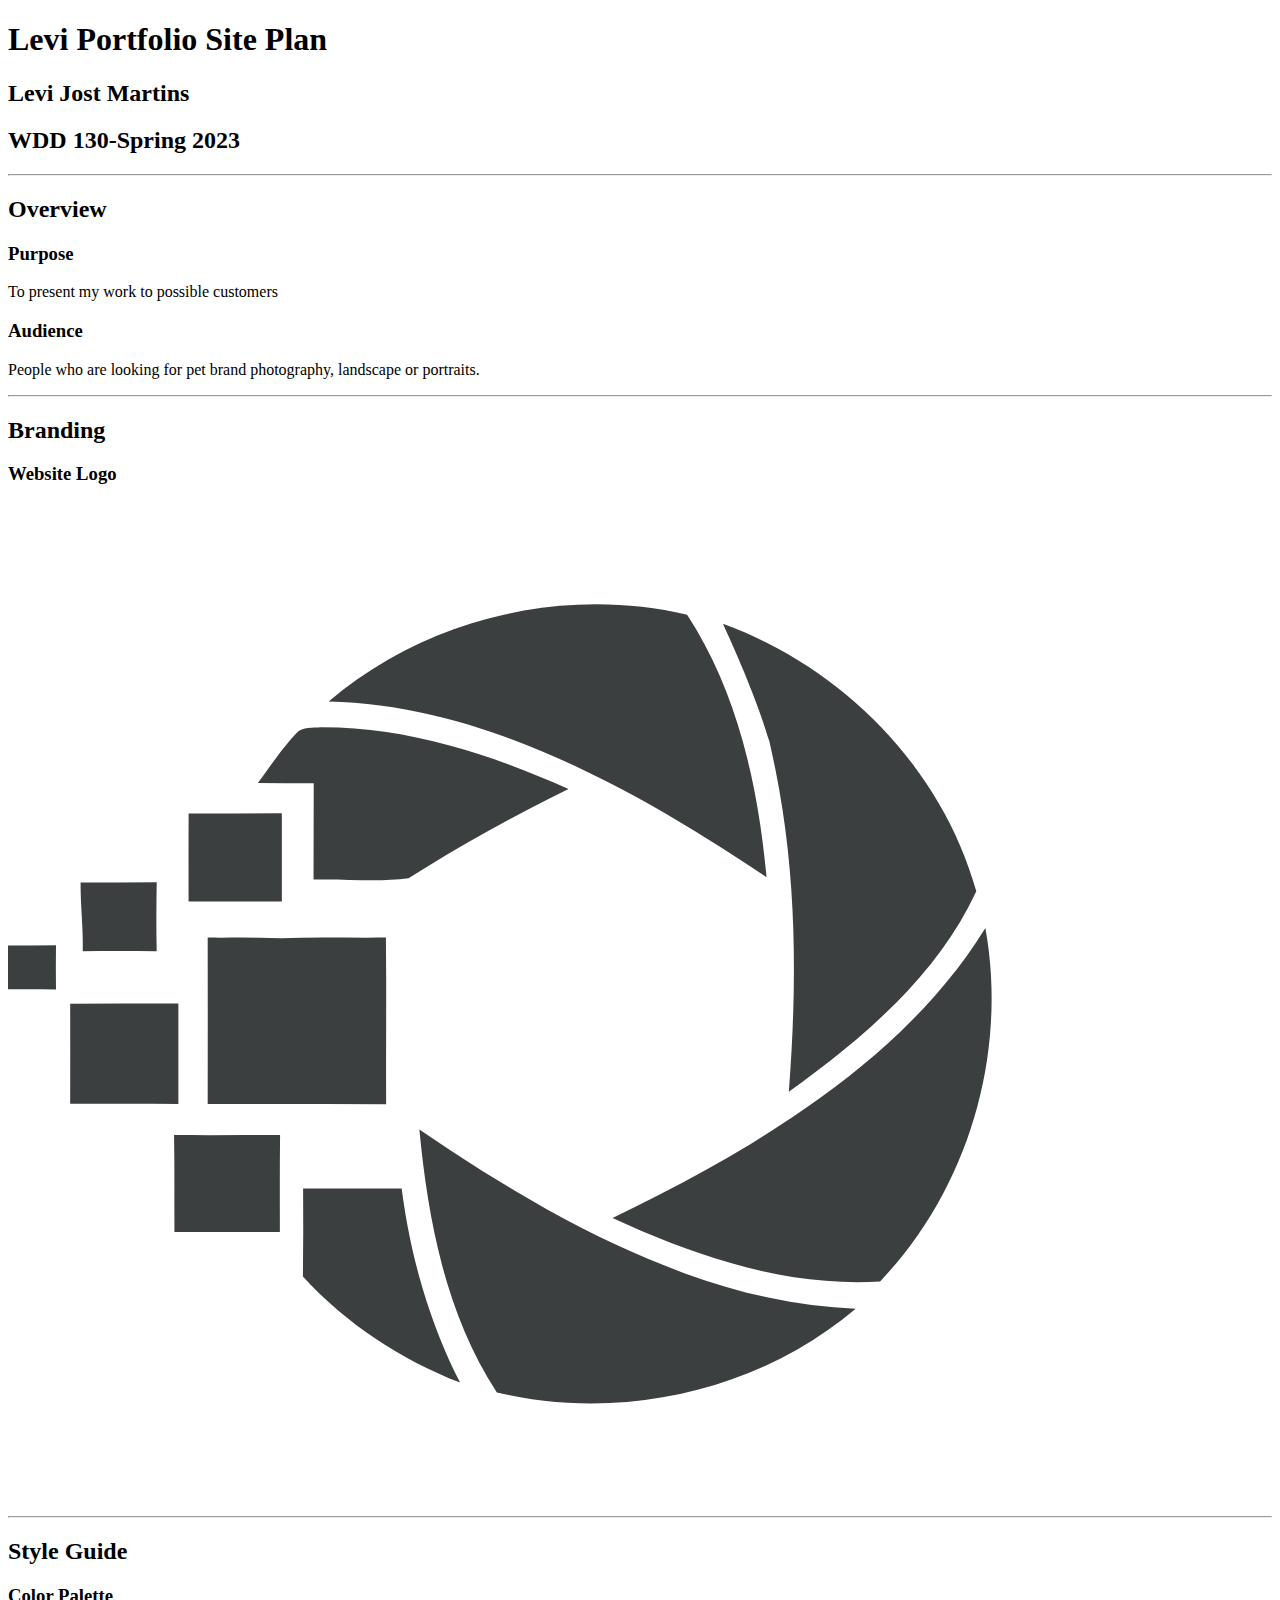
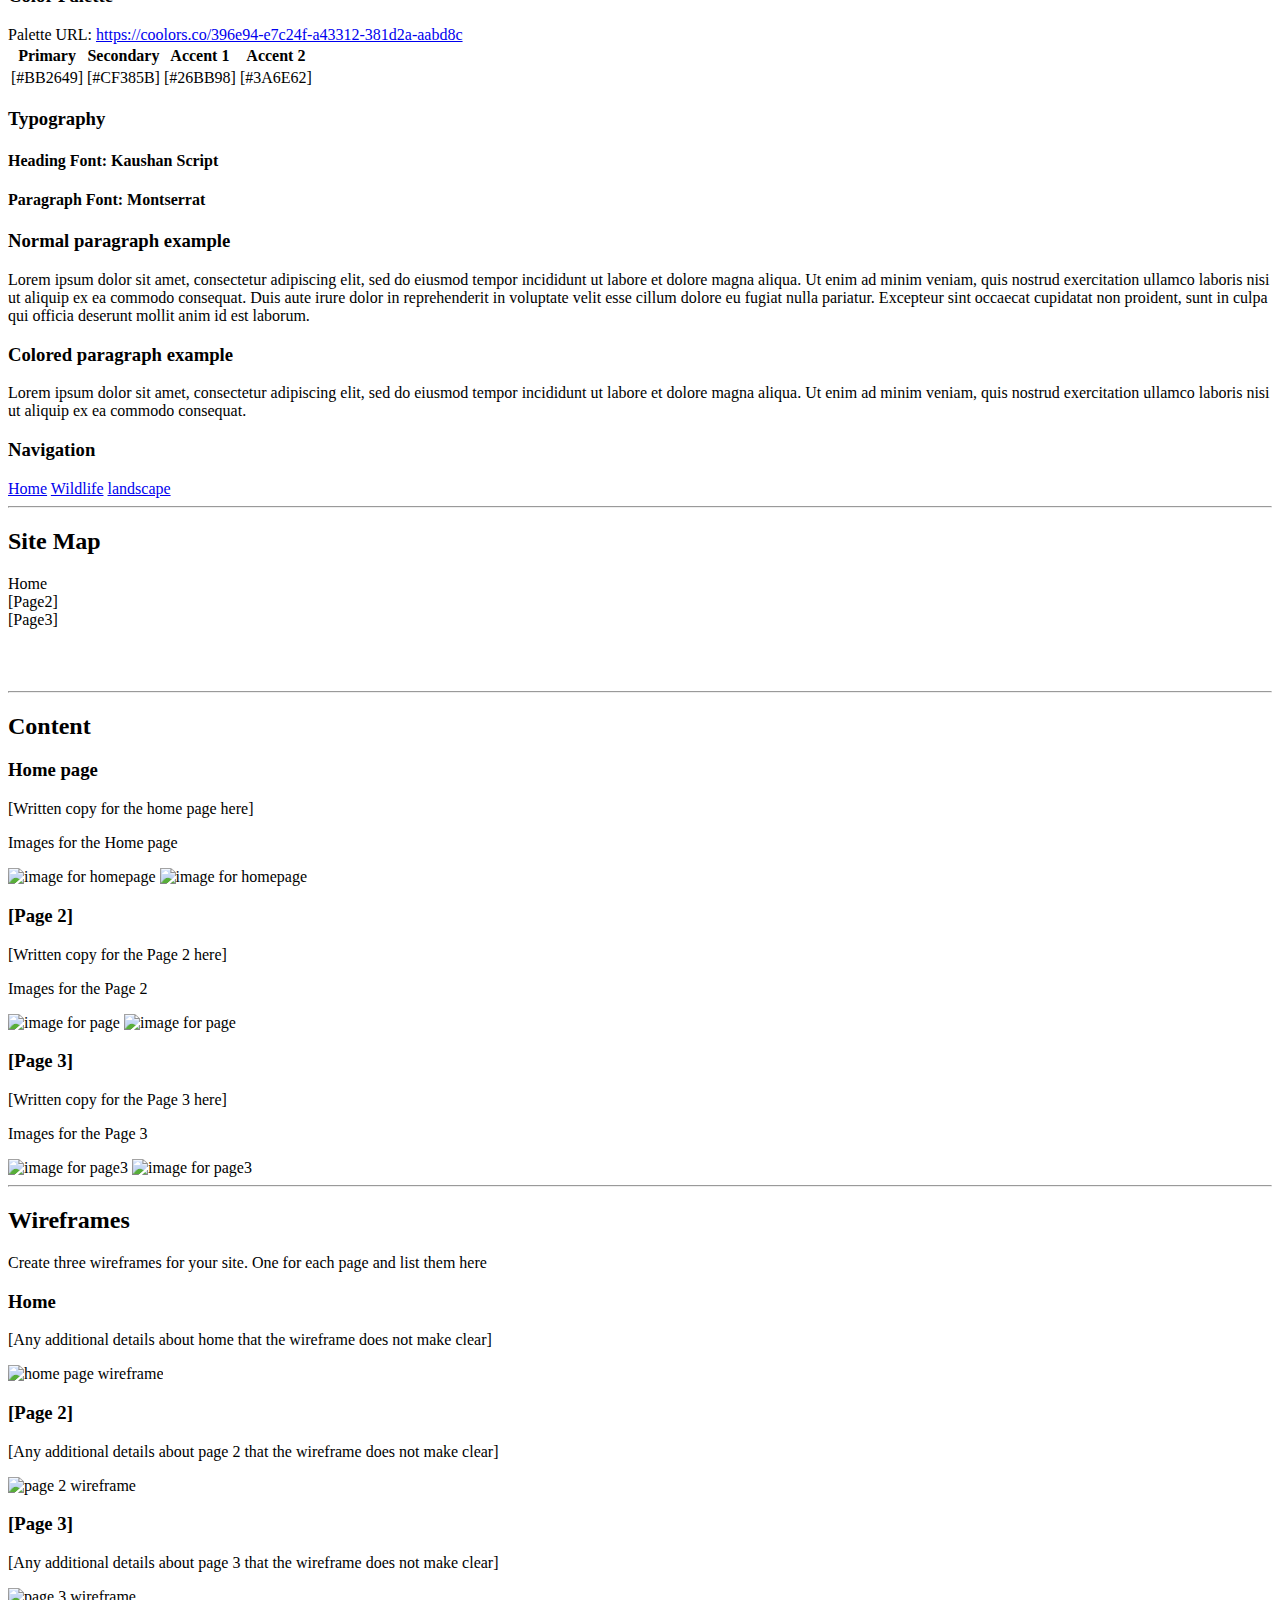
==== index.html @ c00ab8c4 "inbdex" ====
<!DOCTYPE html>
<html lang="en-us">
    
  <head>
    <meta charset="utf-8">
    <title>Site Plan</title>
    <link type="text/css" rel="stylesheet" href="styles/site-plan.css">
  </head>

  <body>
    <header>
      <h1>Levi Portfolio Site Plan</h1>
      <h2>Levi Jost Martins</h2>
      <h2>WDD 130-Spring 2023</h2>
      <!-- In the header above, add the name or your site, your name and class number. For example if you are in section 3 you would put WDD 130.03 -->
    </header>
    <main>

      <!-- ------------------------Steps 2-3------------------------------ -->
      <hr>
      <h2>Overview</h2>
      <h3>Purpose</h3>
      <p>To present my work to possible customers</p>  <!-- change this -->


      <h3>Audience</h3>
      <p>People who are looking for pet brand photography, landscape or portraits.</p>  <!-- change this -->

      <hr>
      <h2>Branding</h2>
      <h3>Website Logo</h3>
      <!-- Replace this with some sort of logo for your site.  A logo can be as simple as the name of your site in a nice font :) -->
      <img src="logo/logo.png" alt="Logo image">
      <hr>
      <h2>
        Style Guide
      </h2>

      <!-- ------------------------Steps 4-8------------------------------ -->

      <h3>
        Color Palette
      </h3>
      <!--  The colors you choose for a website are one of the most important decisions you will make. Follow the instructions on the activity in iLearn then return and replace the color codes below with the hex color codes (the 6 digit numbers that show at the bottom of each color) for the colors you have chosen below.  You should have at least 2 colors but do not have to fill in all 4 if you do not need them.  -->

      <!-- Copy and paste the URL to your finished palette below Make sure to paste it into both spots -->
      Palette URL: <a href="https://coolors.co/396e94-e7c24f-a43312-381d2a-aabd8c" target="_blank">https://coolors.co/396e94-e7c24f-a43312-381d2a-aabd8c</a>


      <table class="colors">
        <tr><th>Primary</th><th>Secondary</th><th>Accent 1</th><th>Accent 2</th></tr>
        <!-- Replace the numbers in the boxes below with your hex color codes. Then switch to the site-plan.css file and change your colors there as well. -->
        <tr><td class="primary">[#BB2649]</td><td class="secondary">[#CF385B]</td><td class="accent1">[#26BB98]</td><td class="accent2">[#3A6E62]</td></tr>
      </table>

      <!-- ------------------------Step 9------------------------------ -->

      <h3>
        Typography
      </h3>
      <!-- Choose a font for your paragraphs (body copy) and headlines. What font(s) have you chosen? Why did you choose what you did?  Make sure to review the list of web safe fonts at W3Schools.org as a starting point.  Think also about which of your colors above you might use for background and font colors. -->

      <h4>
        Heading Font: Kaushan Script  <!-- change this -->
      </h4>
      <h4>
        Paragraph Font: Montserrat  <!-- change this -->
      </h4>
      <h3>
        Normal paragraph example
      </h3>
      <p>
        Lorem ipsum dolor sit amet, consectetur adipiscing elit, sed do eiusmod tempor incididunt ut labore et dolore magna aliqua. Ut enim ad minim veniam, quis nostrud exercitation ullamco laboris nisi ut aliquip ex ea commodo consequat. Duis aute irure dolor in reprehenderit in voluptate velit esse cillum dolore eu fugiat nulla pariatur. Excepteur sint occaecat cupidatat non proident, sunt in culpa qui officia deserunt mollit anim id est laborum.
      </p>
      <h3>
        Colored paragraph example
      </h3>
      <p class="colored">
        Lorem ipsum dolor sit amet, consectetur adipiscing elit, sed do eiusmod tempor incididunt ut labore et dolore magna aliqua. Ut enim ad minim veniam, quis nostrud exercitation ullamco laboris nisi ut aliquip ex ea commodo consequat. 
      </p>

      <!-- ------------------------Step 10------------------------------ -->

      <h3>
        Navigation
      </h3>
      <!-- Think about how you want your navigation bar to look. In the site-plan.css file change the colors to your colors to get the look you desire. --> 
      <nav>
        <a href="#">Home</a>
        <a href="#">Wildlife</a>
        <a href="#">landscape</a>
      </nav>
      <hr>
      <h2>
        Site Map
      </h2>
      <div class="sitemap">
        <div class="sm-home">
          Home
        </div>
        <div class="sm-page2">
          [Page2] <!-- change this -->
        </div>
        <div class="sm-page3">
          [Page3]  <!-- change this -->
        </div>

        <div class="top">
          &nbsp;
        </div>
        <div class="left">
          &nbsp;
        </div>
        <div class="right">
          &nbsp;
        </div>

      </div>

      <!-- --------Content Section -------------- -->
      <hr>
      <h2>
        Content
      </h2>
      <h3>Home page</h3>
      <p>
        [Written copy for the home page here]
      </p>
      <p>Images for the Home page</p>
        <img src="#" alt="image for homepage">
        <img src="#" alt="image for homepage">

      </ul>
      <h3>[Page 2]</h3>
      <p>
        [Written copy for the Page 2 here]
      </p>
      <p>Images for the Page 2</p>
        <img src="#" alt="image for page">
        <img src="#" alt="image for page">

      </ul>
      <h3>[Page 3]</h3>
      <p>
        [Written copy for the Page 3 here]
      </p>
      <p>Images for the Page 3</p>
        <img src="#" alt="image for page3">
        <img src="#" alt="image for page3">

      </ul>
      <hr>
      <h2>
        Wireframes
      </h2>
      <p>
        Create three wireframes for your site. One for each page and list them here</p>

      <h3>Home</h3>
      <p>         
        [Any additional details about home that the wireframe does not make clear]
      </p>
      <img src="#" alt="home page wireframe">

      <h3>[Page 2]</h3>
      <p>         
        [Any additional details about page 2 that the wireframe does not make clear]
      </p>
      <img src="#" alt="page 2 wireframe">

      <h3>[Page 3]</h3>
      <p>         
        [Any additional details about page 3 that the wireframe does not make clear]
      </p>
      <img src="#" alt="page 3 wireframe">
    </main>
  </body>

</html>
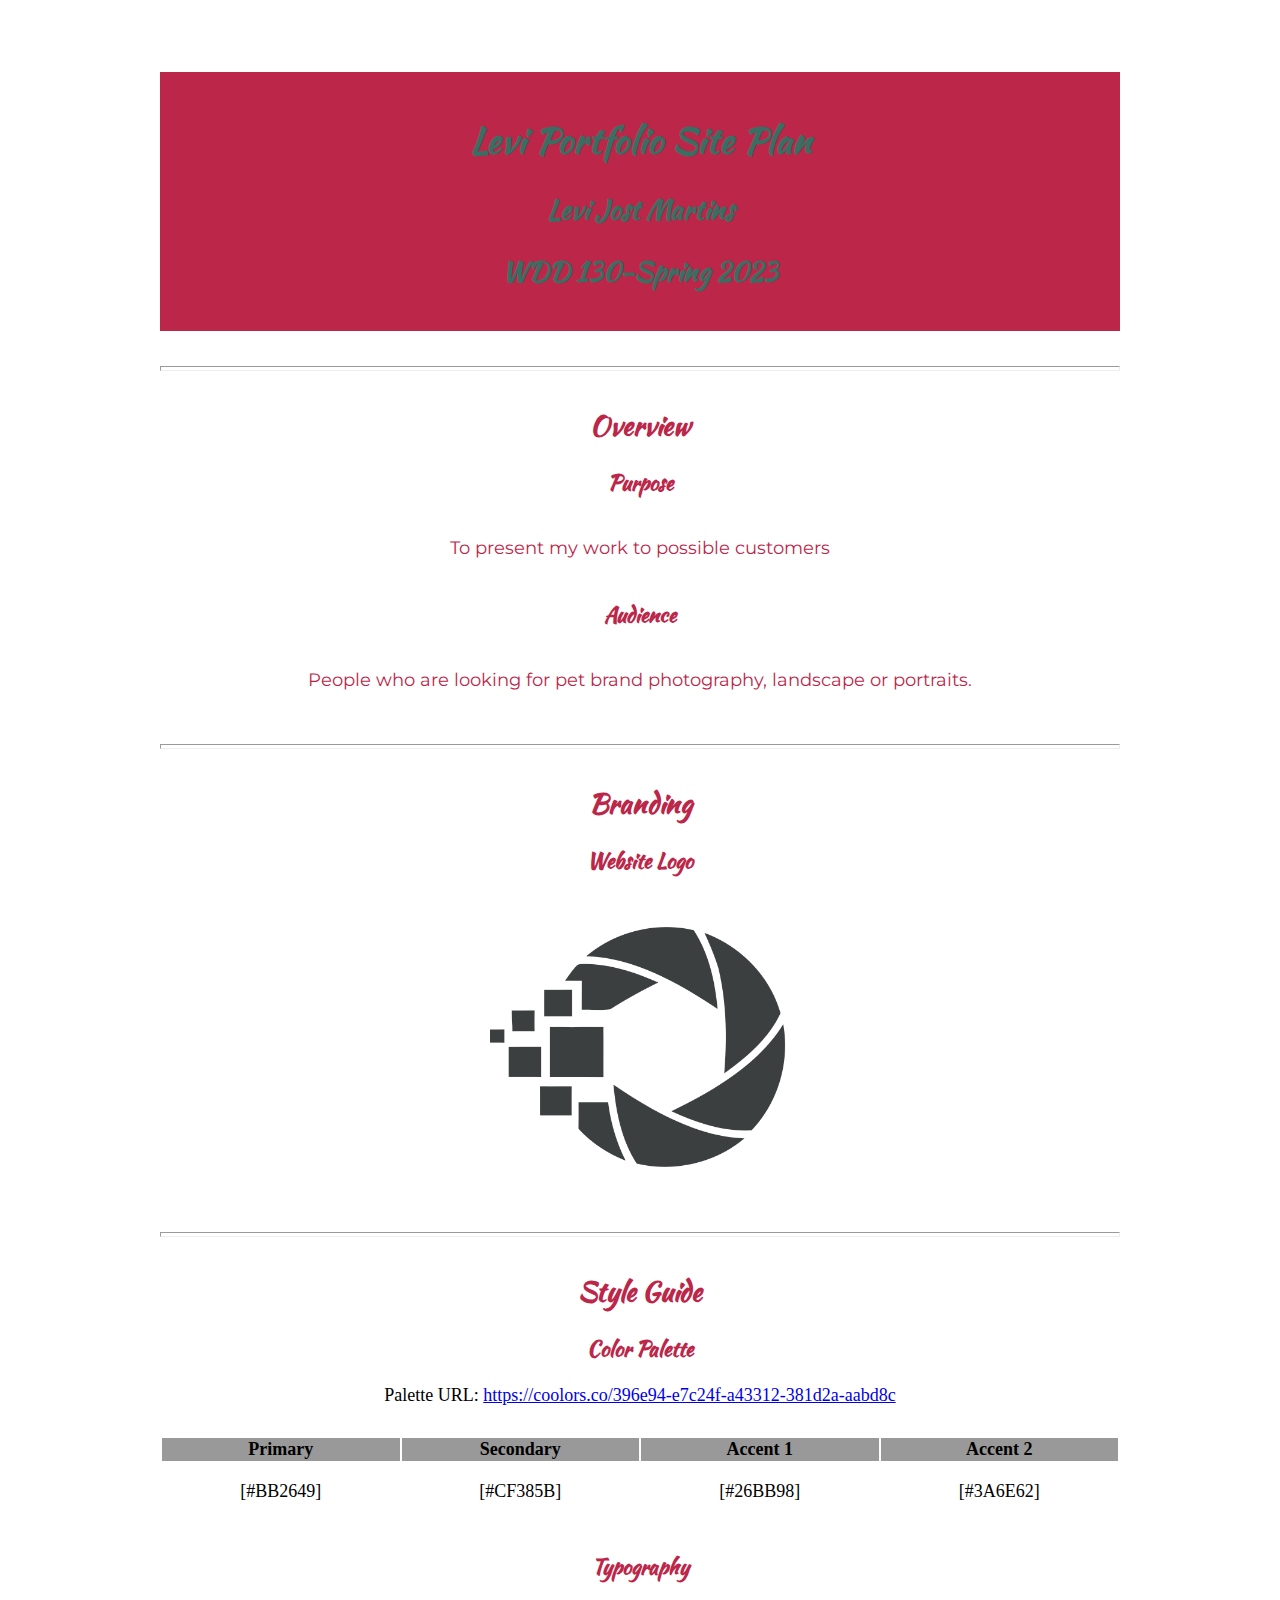
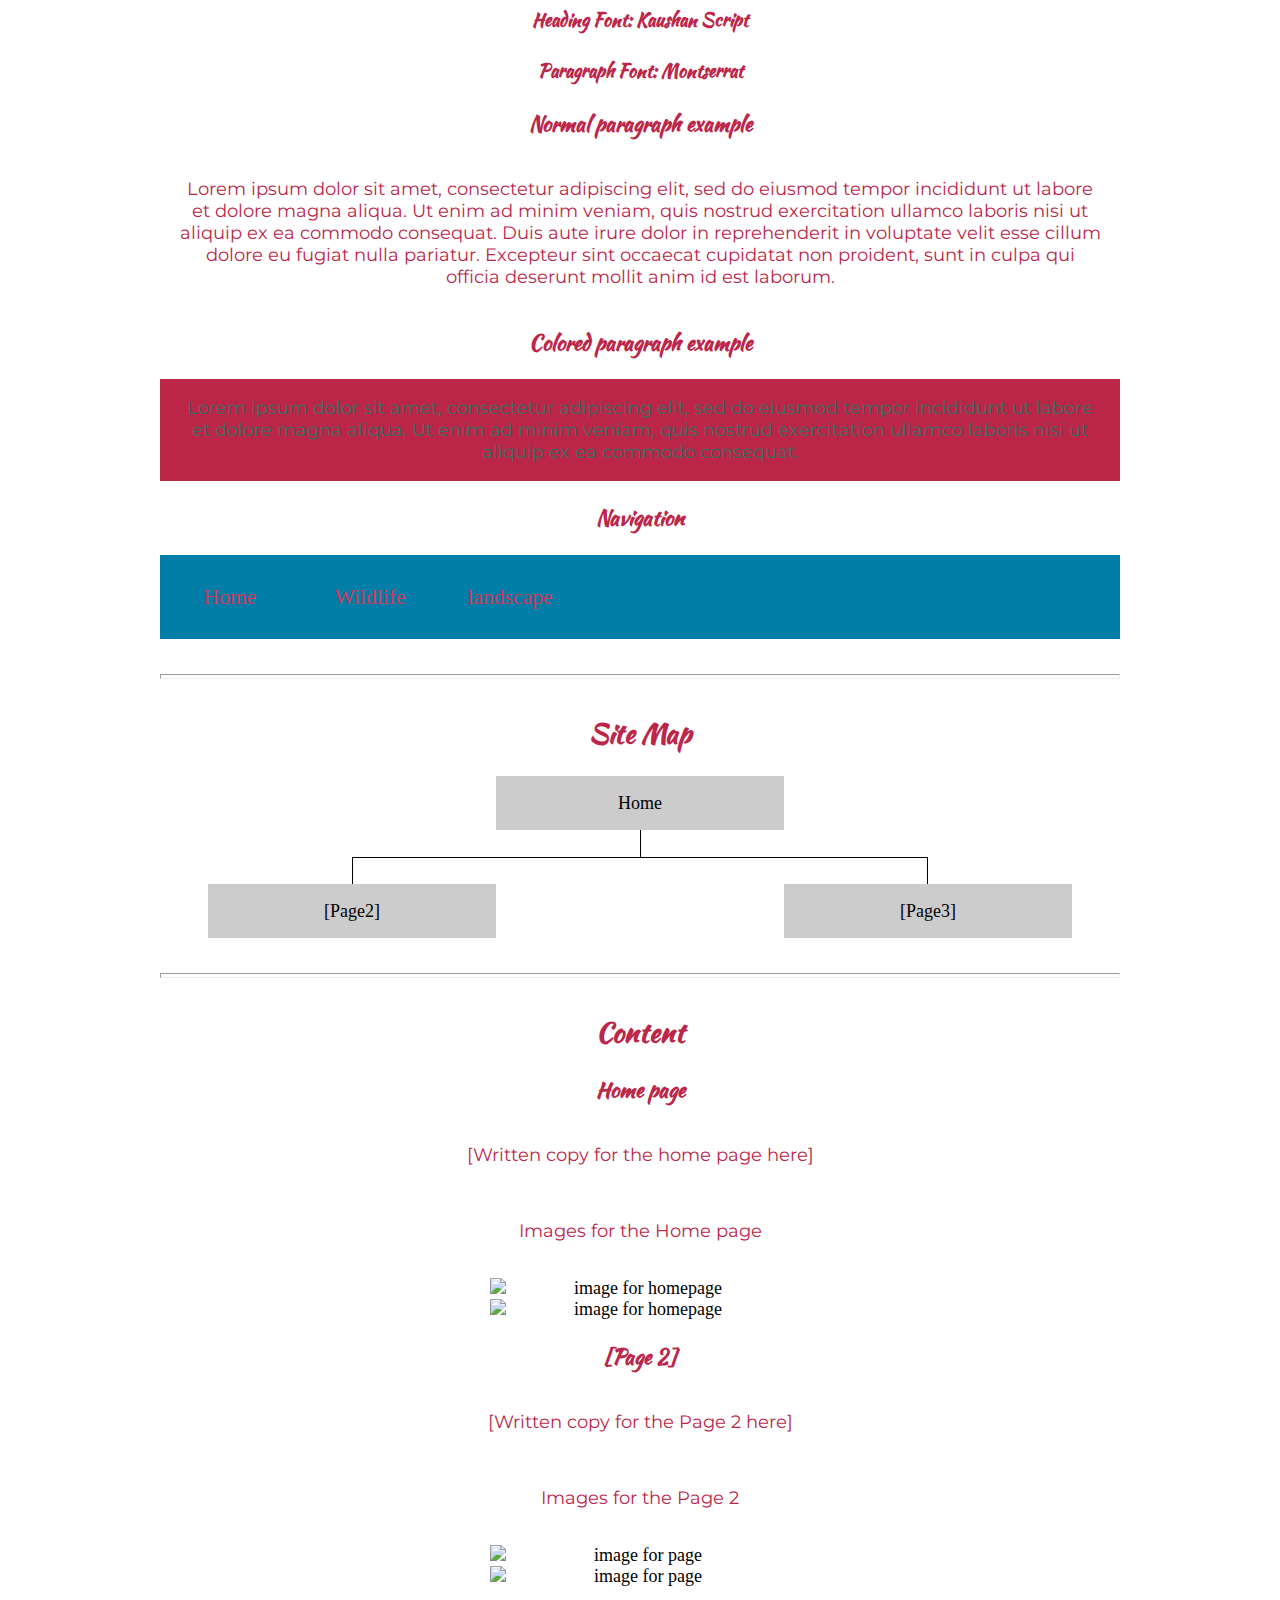
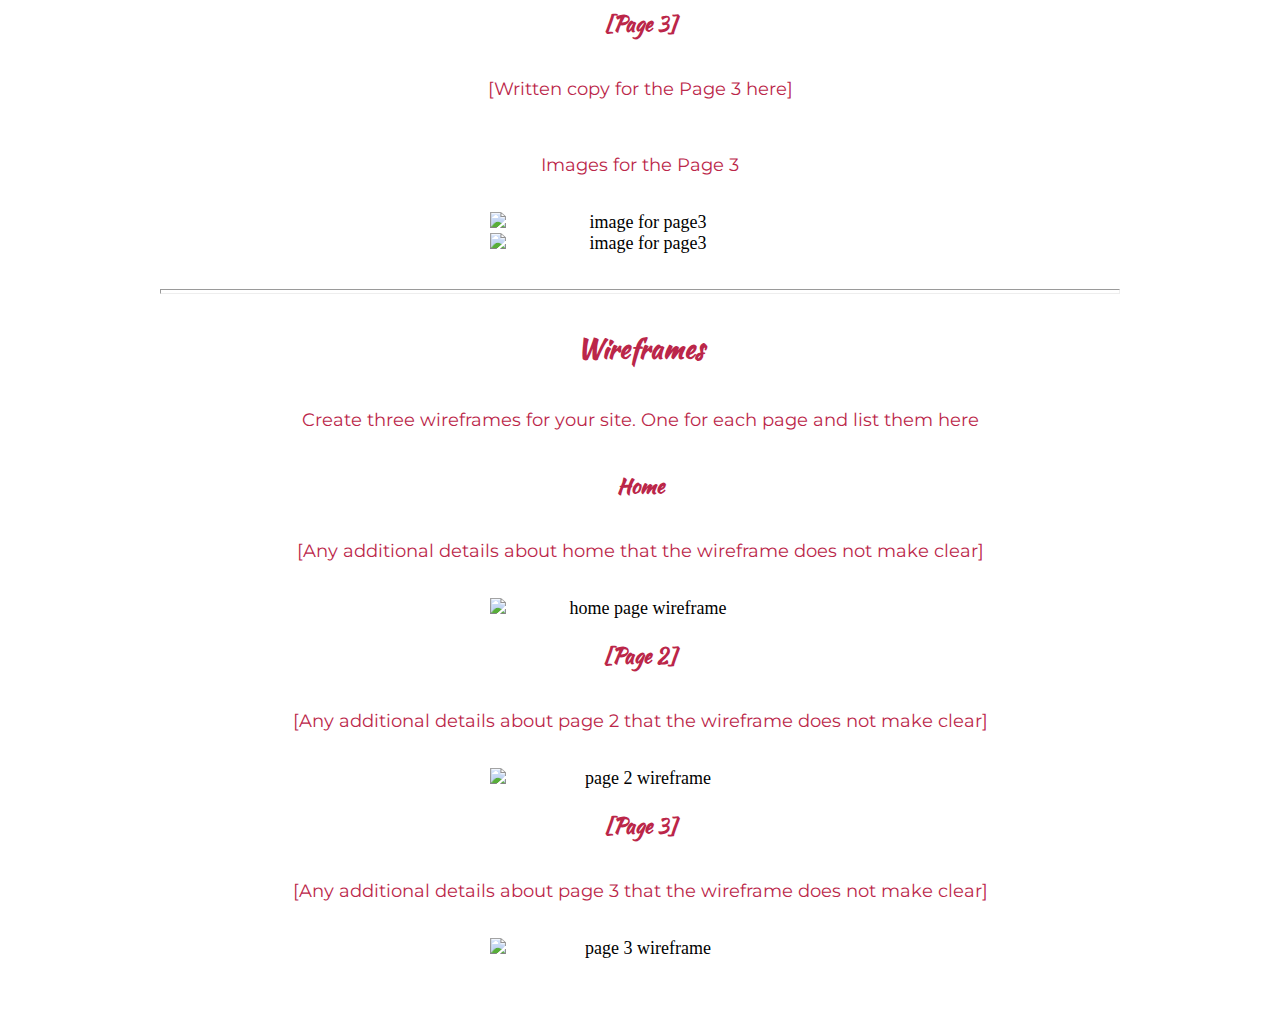
==== commit 3083de8e: "css push" ====
--- a/index.html
+++ b/index.html
@@ -5,7 +5,7 @@
   <head>
     <meta charset="utf-8">
     <title>Site Plan</title>
-    <link type="text/css" rel="stylesheet" href="styles/site-plan.css">
+    <link type="text/css" rel="stylesheet" href="stylessheet/styles.css">
   </head>
 
   <body>
--- a/stylessheet/styles.css
+++ b/stylessheet/styles.css
@@ -0,0 +1,162 @@
+@import url('https://fonts.googleapis.com/css2?family=Kaushan+Script&family=Montserrat:wght@500&display=swap');
+
+
+:root {
+/*Colours*/
+
+primary-color: #BB2649   ;
+secondary-color: #CF385B ;
+accent1-color: #26BB98;
+accent2-color: #3A6E62;
+
+ /* change the values below to your chosen font(s) */
+ --heading-font: "Kaushan Script";
+ --paragraph-font: Montserrat, Helvetica, sans-serif;
+
+ /* these colors below should be chosen from among your palette colors above */
+ --headline-color-on-white: #BB2649;  /* headlines on a white background */ 
+ --headline-color-on-color: #3A6E62; /* headlines on a colored background */ 
+ --paragraph-color-on-white: #BB2649; /* paragraph text on a white background */ 
+ --paragraph-color-on-color: #3A6E62; /* paragraph text on a colored background */ 
+ --paragraph-background-color: #BB2649  ;
+ --nav-link-color: #CF385B;
+ --nav-background-color: #007ea7;
+ --nav-hover-link-color: #3A6E62;
+ --nav-hover-background-color: #CF385B;
+}
+
+/*  Look around below...but DON'T CHANGE ANYTHING! */
+
+body {
+    max-width: 960px;
+    margin: 0 auto;
+    padding: 4em;
+    font-size: 18px;
+    text-align: center;
+  }
+  img {
+    display: block;
+    margin: 0 auto;
+    max-width: 300px;
+  }
+  h1, h2, h3, h4, h5, h6 {
+    font-family: var(--heading-font);
+    color: var(--headline-color-on-white);
+  }
+  h2 {
+    text-align: center;
+  }
+  hr {
+    height: 3px;
+    margin: 35px 0;
+    background: var(--accent1-color);
+  }
+  header {
+    padding: 1em;
+    text-align: center;
+    color: var(--headline-color-on-color);
+    background-color: var(--paragraph-background-color);
+  }
+  header > h1, header > h2 {
+    color: var(--headline-color-on-color);
+  }
+  p {
+    font-family: var(--paragraph-font);
+    color: var(--paragraph-color-on-white);
+    padding: 1em;
+  }
+  .colors {
+    width: 100%;
+    min-width: 350px;
+    margin: 30px auto;
+    text-align: center;
+  }
+  .colors th {
+    background-color: #999;
+  }
+  .colors td{
+    width: 25%;
+    height: 3em;
+  }
+  .primary {
+    background-color: var(--primary-color);
+  }
+  .secondary {
+    background-color: var(--secondary-color);
+  }
+  .accent1 {
+    background-color: var(--accent1-color);
+  }
+  .accent2{
+    background-color: var(--accent2-color);
+  }
+  p.colored {
+    background-color: var(--paragraph-background-color);
+    color: var(--paragraph-color-on-color);
+  }
+  nav {
+    background-color: var(--nav-background-color);
+    line-height: 3em;
+    text-align: center;
+    font-size: 1.2em;
+  }
+  nav  {
+    list-style-type: none;
+    display: flex;
+  }
+  nav a {
+    padding:1em;
+    min-width: 120px;
+    text-decoration: none;
+    padding: 10px;
+  }
+  nav a:link, nav a:visited {
+    color: var(--nav-link-color);
+  }
+  nav a:hover {
+    color: var(--nav-hover-link-color);
+    background-color: var(--nav-hover-background-color);
+  }
+  .sitemap {
+    display: grid;
+    justify-content: center;
+  
+    grid-template-columns: repeat(6, 15%);
+    grid-template-rows: 3em 1.5em 1.5em 3em;
+    grid-template-areas: ". . home home . ."
+      ". . . top . ."
+      ". left left right right ."
+      "page2 page2 . . page3 page3";
+  }
+  .sitemap > div {
+    text-align: center;
+  }
+  .sm-home {
+    grid-area: home;
+    background-color: #ccc;
+    line-height: 3em;
+  }
+  .sm-page2 {
+    grid-area: page2;
+    background-color: #ccc;
+    line-height: 3em;
+  }
+  .sm-page3 {
+    grid-area: page3;
+    background-color: #ccc;
+    line-height: 3em;
+  }
+  .top {
+    grid-area: top;
+    border-left: 1px solid;
+  }
+  .left {
+    grid-area: left;
+    border-top: 1px solid;
+    border-left: 1px solid;
+  }
+  .right {
+    grid-area: right;
+    border-top: 1px solid;
+    border-right: 1px solid;
+  }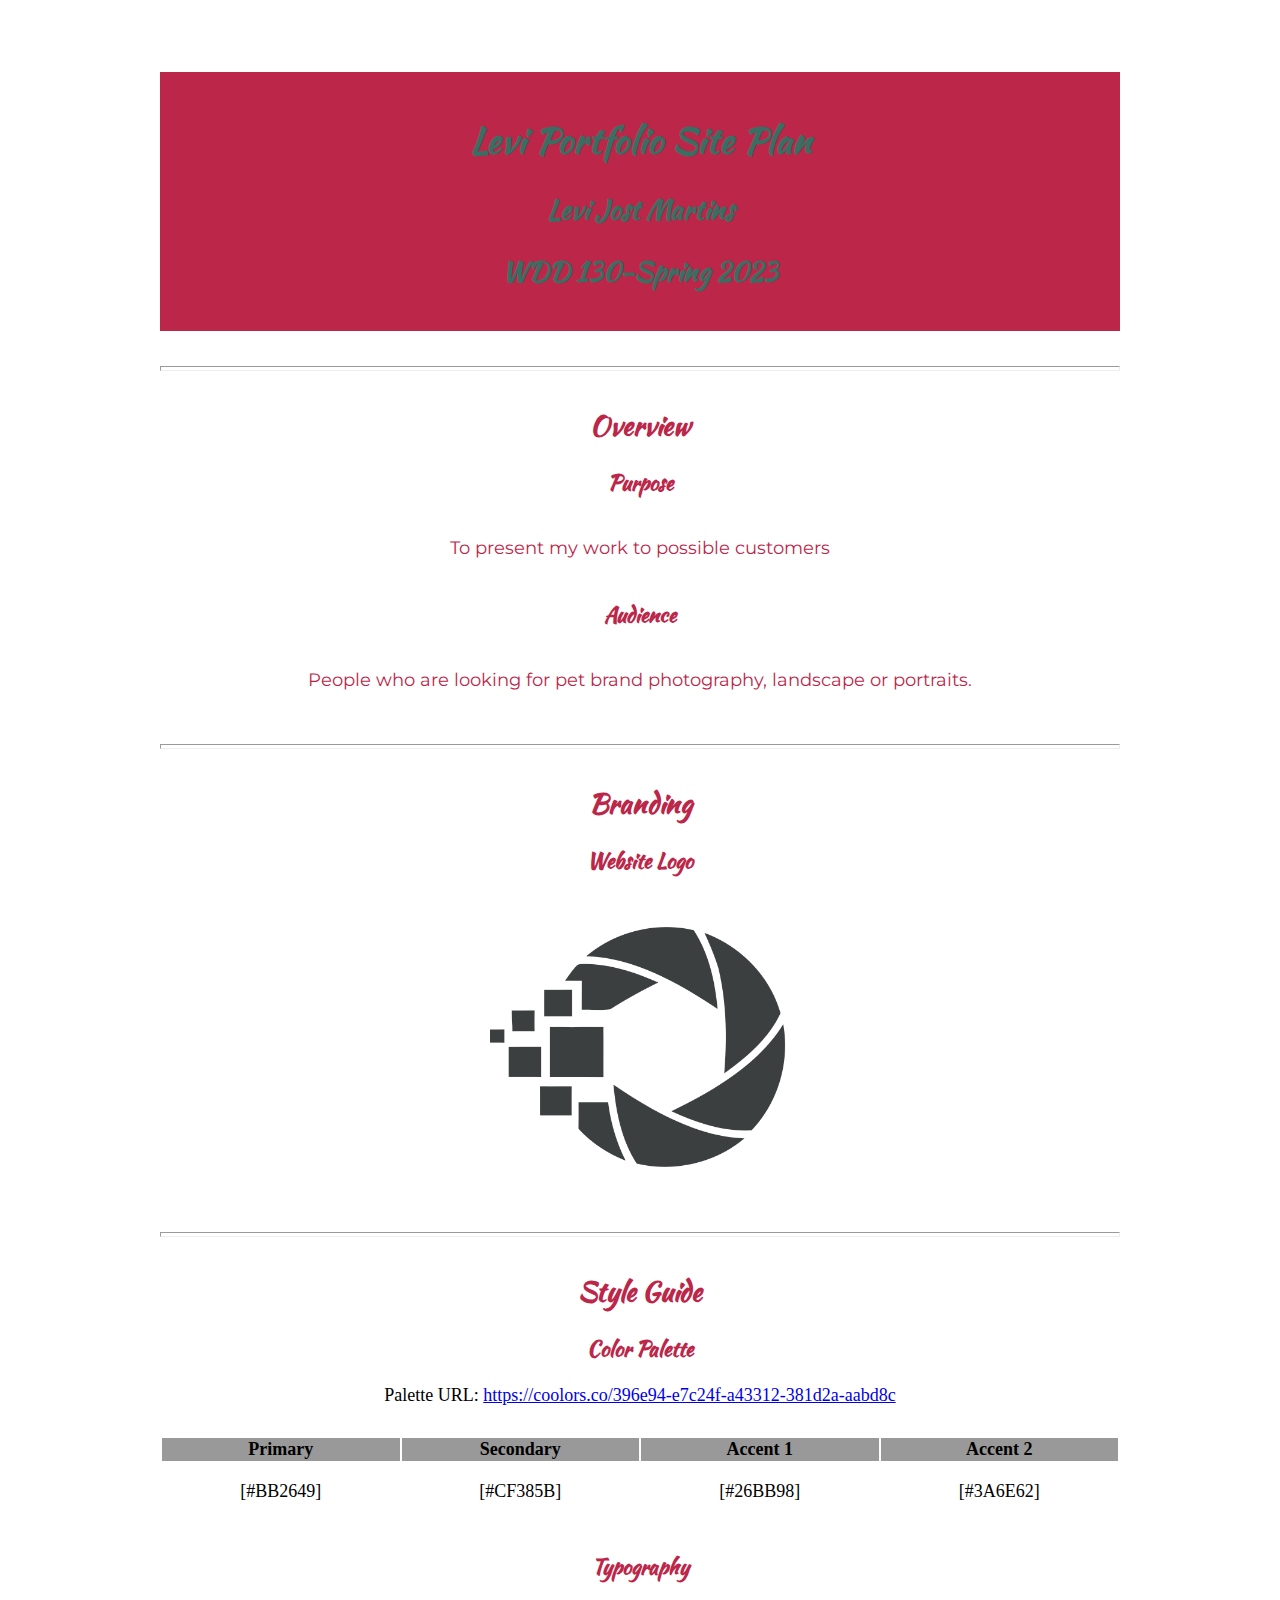
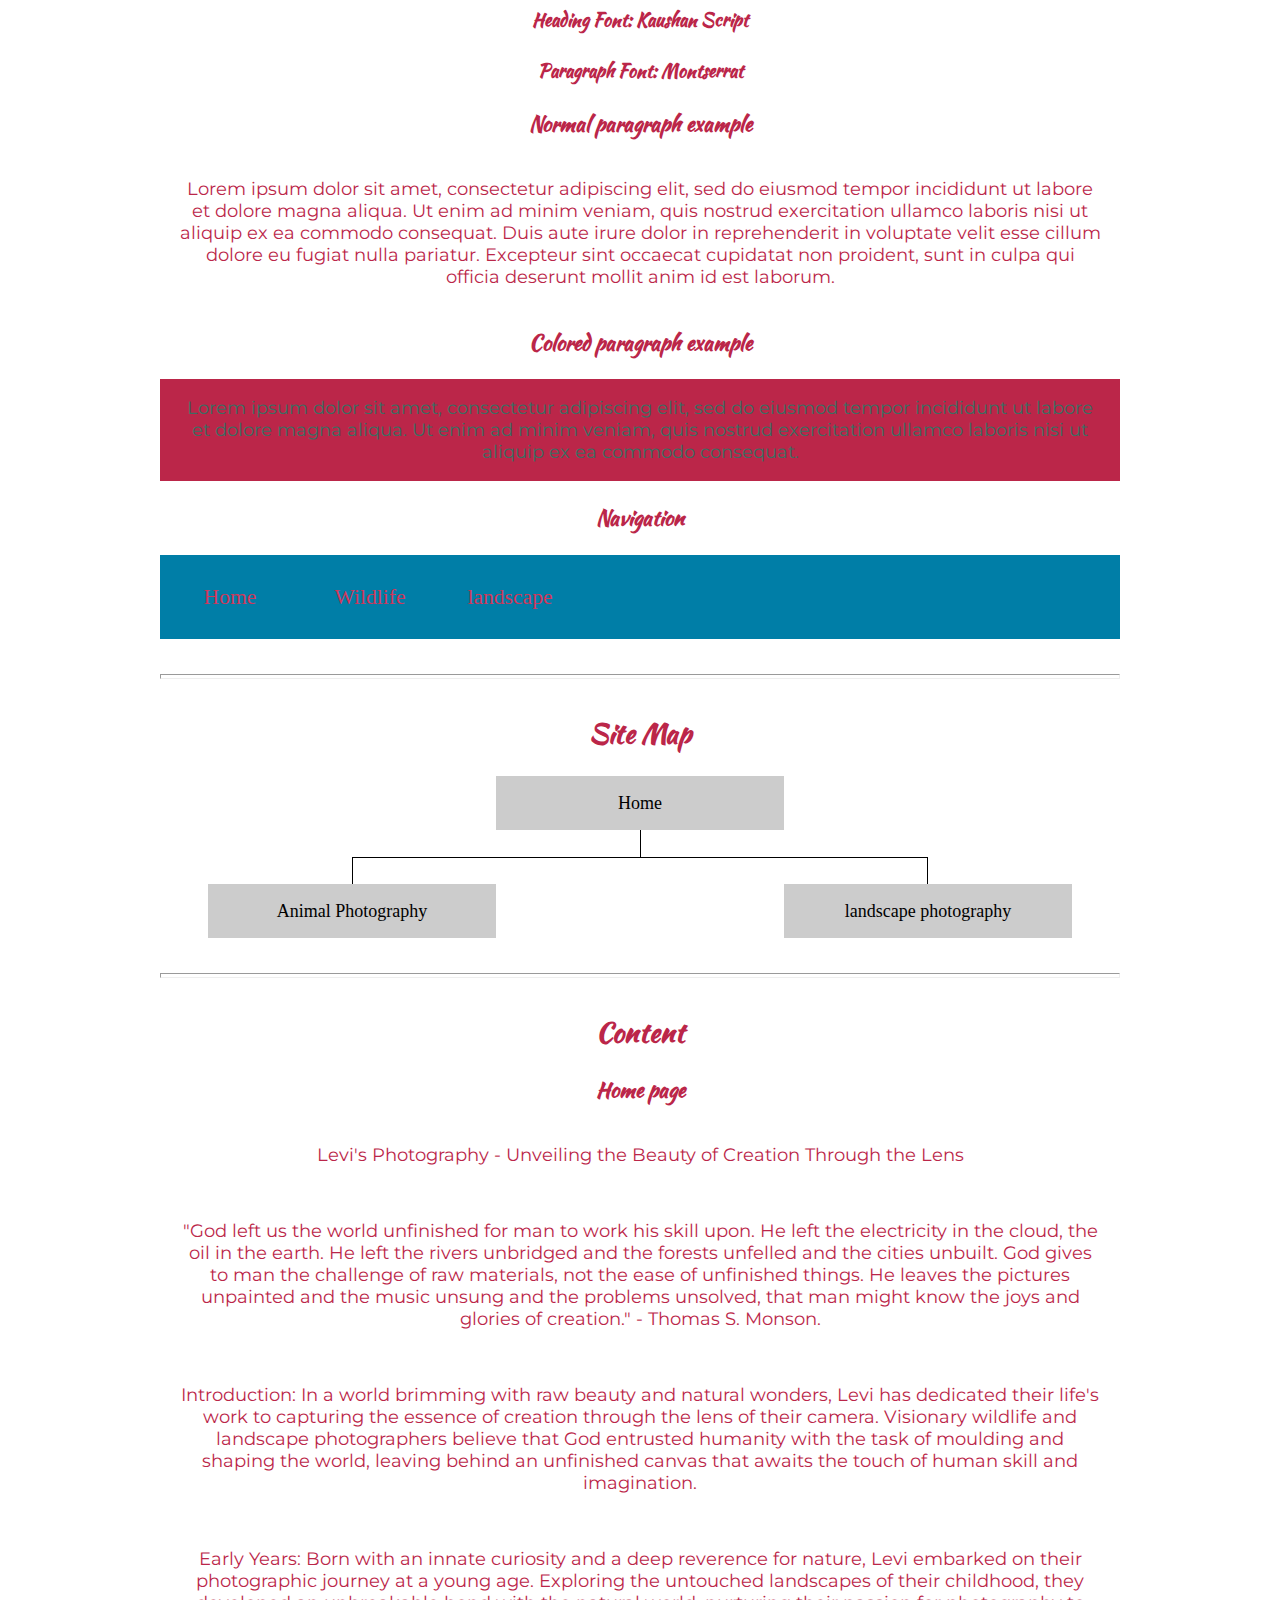
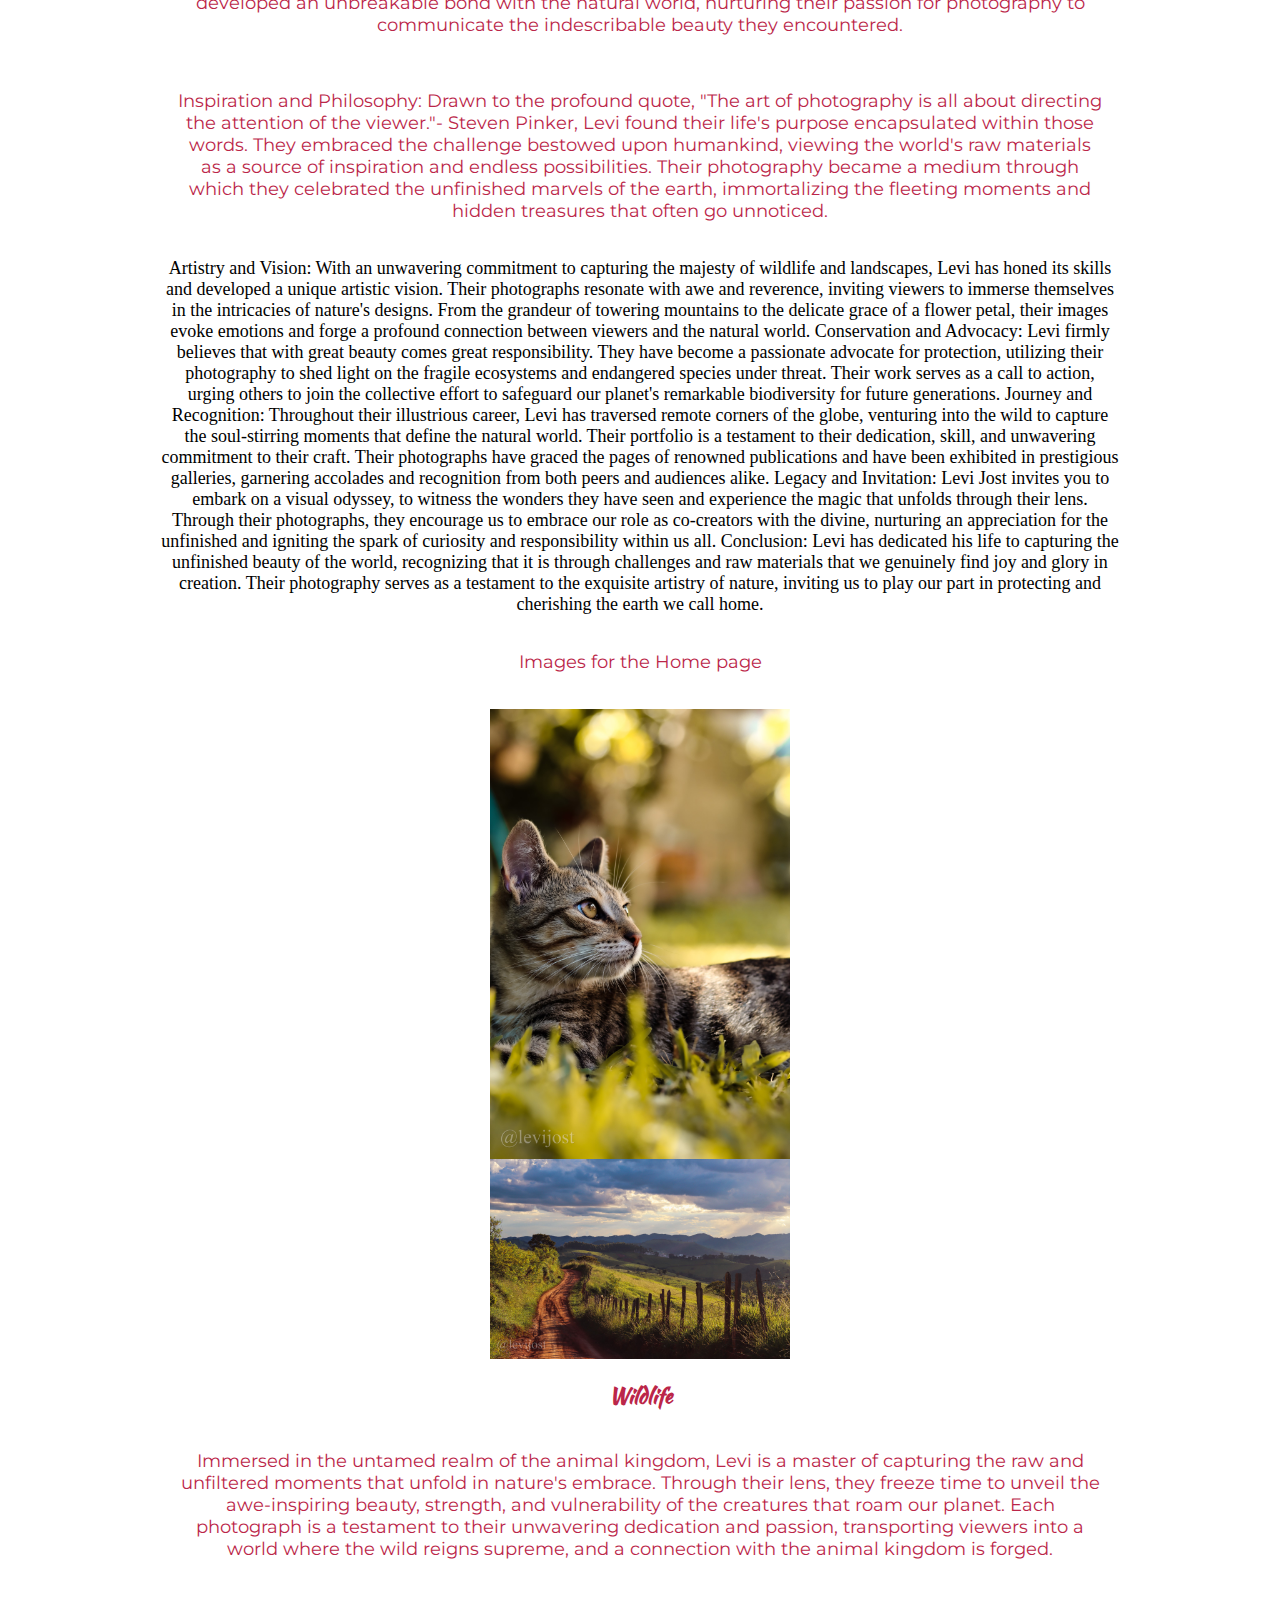
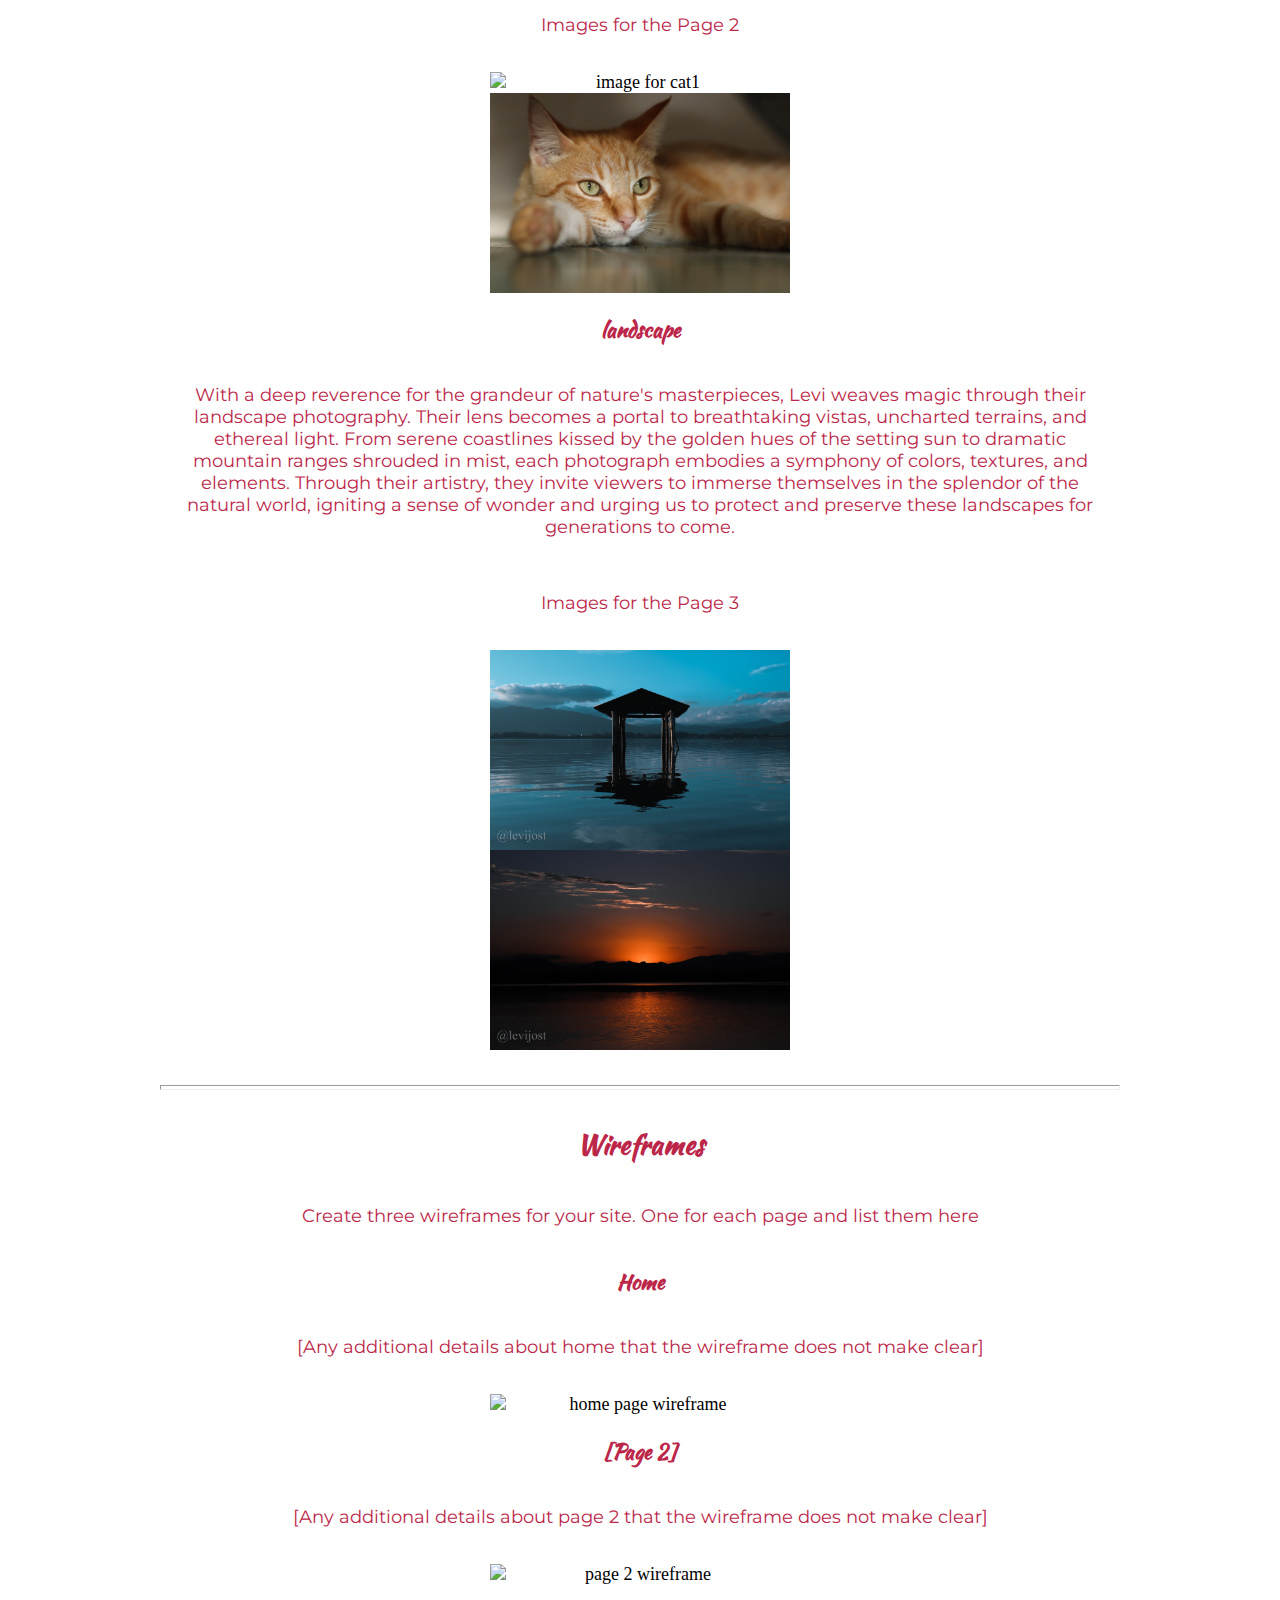
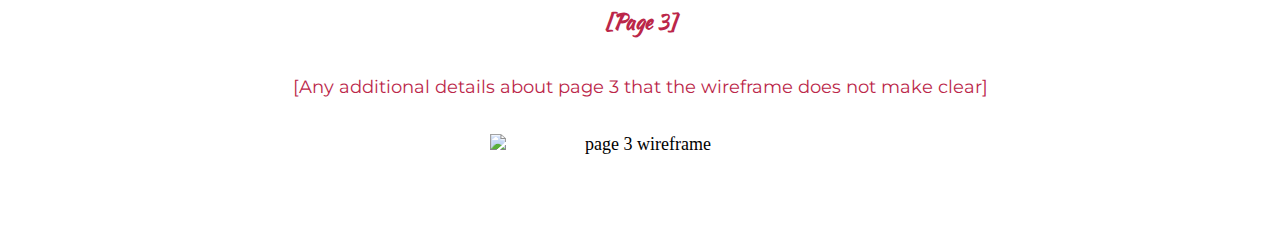
==== commit 1a2de375: "final?" ====
--- a/index.html
+++ b/index.html
@@ -100,10 +100,10 @@
           Home
         </div>
         <div class="sm-page2">
-          [Page2] <!-- change this -->
+          Animal Photography <!-- change this -->
         </div>
         <div class="sm-page3">
-          [Page3]  <!-- change this -->
+          landscape photography  <!-- change this -->
         </div>
 
         <div class="top">
@@ -125,29 +125,39 @@
       </h2>
       <h3>Home page</h3>
       <p>
-        [Written copy for the home page here]
+        Levi's Photography - Unveiling the Beauty of Creation Through the Lens
       </p>
+      <p>"God left us the world unfinished for man to work his skill upon. He left the electricity in the cloud, the oil in the earth. He left the rivers unbridged and the forests unfelled and the cities unbuilt. God gives to man the challenge of raw materials, not the ease of unfinished things. He leaves the pictures unpainted and the music unsung and the problems unsolved, that man might know the joys and glories of creation." - Thomas S. Monson.</p>
+      <p>Introduction: In a world brimming with raw beauty and natural wonders, Levi has dedicated their life's work to capturing the essence of creation through the lens of their camera. Visionary wildlife and landscape photographers believe that God entrusted humanity with the task of moulding and shaping the world, leaving behind an unfinished canvas that awaits the touch of human skill and imagination.</p>
+      <p>Early Years: Born with an innate curiosity and a deep reverence for nature, Levi embarked on their photographic journey at a young age. Exploring the untouched landscapes of their childhood, they developed an unbreakable bond with the natural world, nurturing their passion for photography to communicate the indescribable beauty they encountered.</p>
+      <p>Inspiration and Philosophy: Drawn to the profound quote, "The art of photography is all about directing the attention of the viewer."- Steven Pinker, Levi found their life's purpose encapsulated within those words. They embraced the challenge bestowed upon humankind, viewing the world's raw materials as a source of inspiration and endless possibilities. Their photography became a medium through which they celebrated the unfinished marvels of the earth, immortalizing the fleeting moments and hidden treasures that often go unnoticed.</p>
+      <p6>Artistry and Vision: With an unwavering commitment to capturing the majesty of wildlife and landscapes, Levi has honed its skills and developed a unique artistic vision. Their photographs resonate with awe and reverence, inviting viewers to immerse themselves in the intricacies of nature's designs. From the grandeur of towering mountains to the delicate grace of a flower petal, their images evoke emotions and forge a profound connection between viewers and the natural world.</p6>
+      <p7>Conservation and Advocacy: Levi firmly believes that with great beauty comes great responsibility. They have become a passionate advocate for protection, utilizing their photography to shed light on the fragile ecosystems and endangered species under threat. Their work serves as a call to action, urging others to join the collective effort to safeguard our planet's remarkable biodiversity for future generations.</p7>
+      <p8>Journey and Recognition: Throughout their illustrious career, Levi has traversed remote corners of the globe, venturing into the wild to capture the soul-stirring moments that define the natural world. Their portfolio is a testament to their dedication, skill, and unwavering commitment to their craft. Their photographs have graced the pages of renowned publications and have been exhibited in prestigious galleries, garnering accolades and recognition from both peers and audiences alike.</p8>
+      <p9>Legacy and Invitation: Levi Jost invites you to embark on a visual odyssey, to witness the wonders they have seen and experience the magic that unfolds through their lens. Through their photographs, they encourage us to embrace our role as co-creators with the divine, nurturing an appreciation for the unfinished and igniting the spark of curiosity and responsibility within us all.</p9>
+      <p10>Conclusion: Levi has dedicated his life to capturing the unfinished beauty of the world, recognizing that it is through challenges and raw materials that we genuinely find joy and glory in creation. Their photography serves as a testament to the exquisite artistry of nature, inviting us to play our part in protecting and cherishing the earth we call home.</p10>
+
       <p>Images for the Home page</p>
-        <img src="#" alt="image for homepage">
-        <img src="#" alt="image for homepage">
+        <img src="Images/catmau.jpg" alt="image for Wildlife">
+        <img src="Images/land.jpg" alt="landscape">
 
       </ul>
-      <h3>[Page 2]</h3>
+      <h3>Wildlife</h3>
       <p>
-        [Written copy for the Page 2 here]
+        Immersed in the untamed realm of the animal kingdom, Levi is a master of capturing the raw and unfiltered moments that unfold in nature's embrace. Through their lens, they freeze time to unveil the awe-inspiring beauty, strength, and vulnerability of the creatures that roam our planet. Each photograph is a testament to their unwavering dedication and passion, transporting viewers into a world where the wild reigns supreme, and a connection with the animal kingdom is forged.
       </p>
       <p>Images for the Page 2</p>
-        <img src="#" alt="image for page">
-        <img src="#" alt="image for page">
+        <img src="Images/IMG_0028.JPG" alt="image for cat1">
+        <img src="Images/IMG_0978.jpg" alt="image for cat2">
 
       </ul>
-      <h3>[Page 3]</h3>
+      <h3>landscape</h3>
       <p>
-        [Written copy for the Page 3 here]
+        With a deep reverence for the grandeur of nature's masterpieces, Levi weaves magic through their landscape photography. Their lens becomes a portal to breathtaking vistas, uncharted terrains, and ethereal light. From serene coastlines kissed by the golden hues of the setting sun to dramatic mountain ranges shrouded in mist, each photograph embodies a symphony of colors, textures, and elements. Through their artistry, they invite viewers to immerse themselves in the splendor of the natural world, igniting a sense of wonder and urging us to protect and preserve these landscapes for generations to come.
       </p>
       <p>Images for the Page 3</p>
-        <img src="#" alt="image for page3">
-        <img src="#" alt="image for page3">
+        <img src="Images/lake.jpg" alt="lake">
+        <img src="Images/thumbnail_image0.jpg" alt="sunset">
 
       </ul>
       <hr>
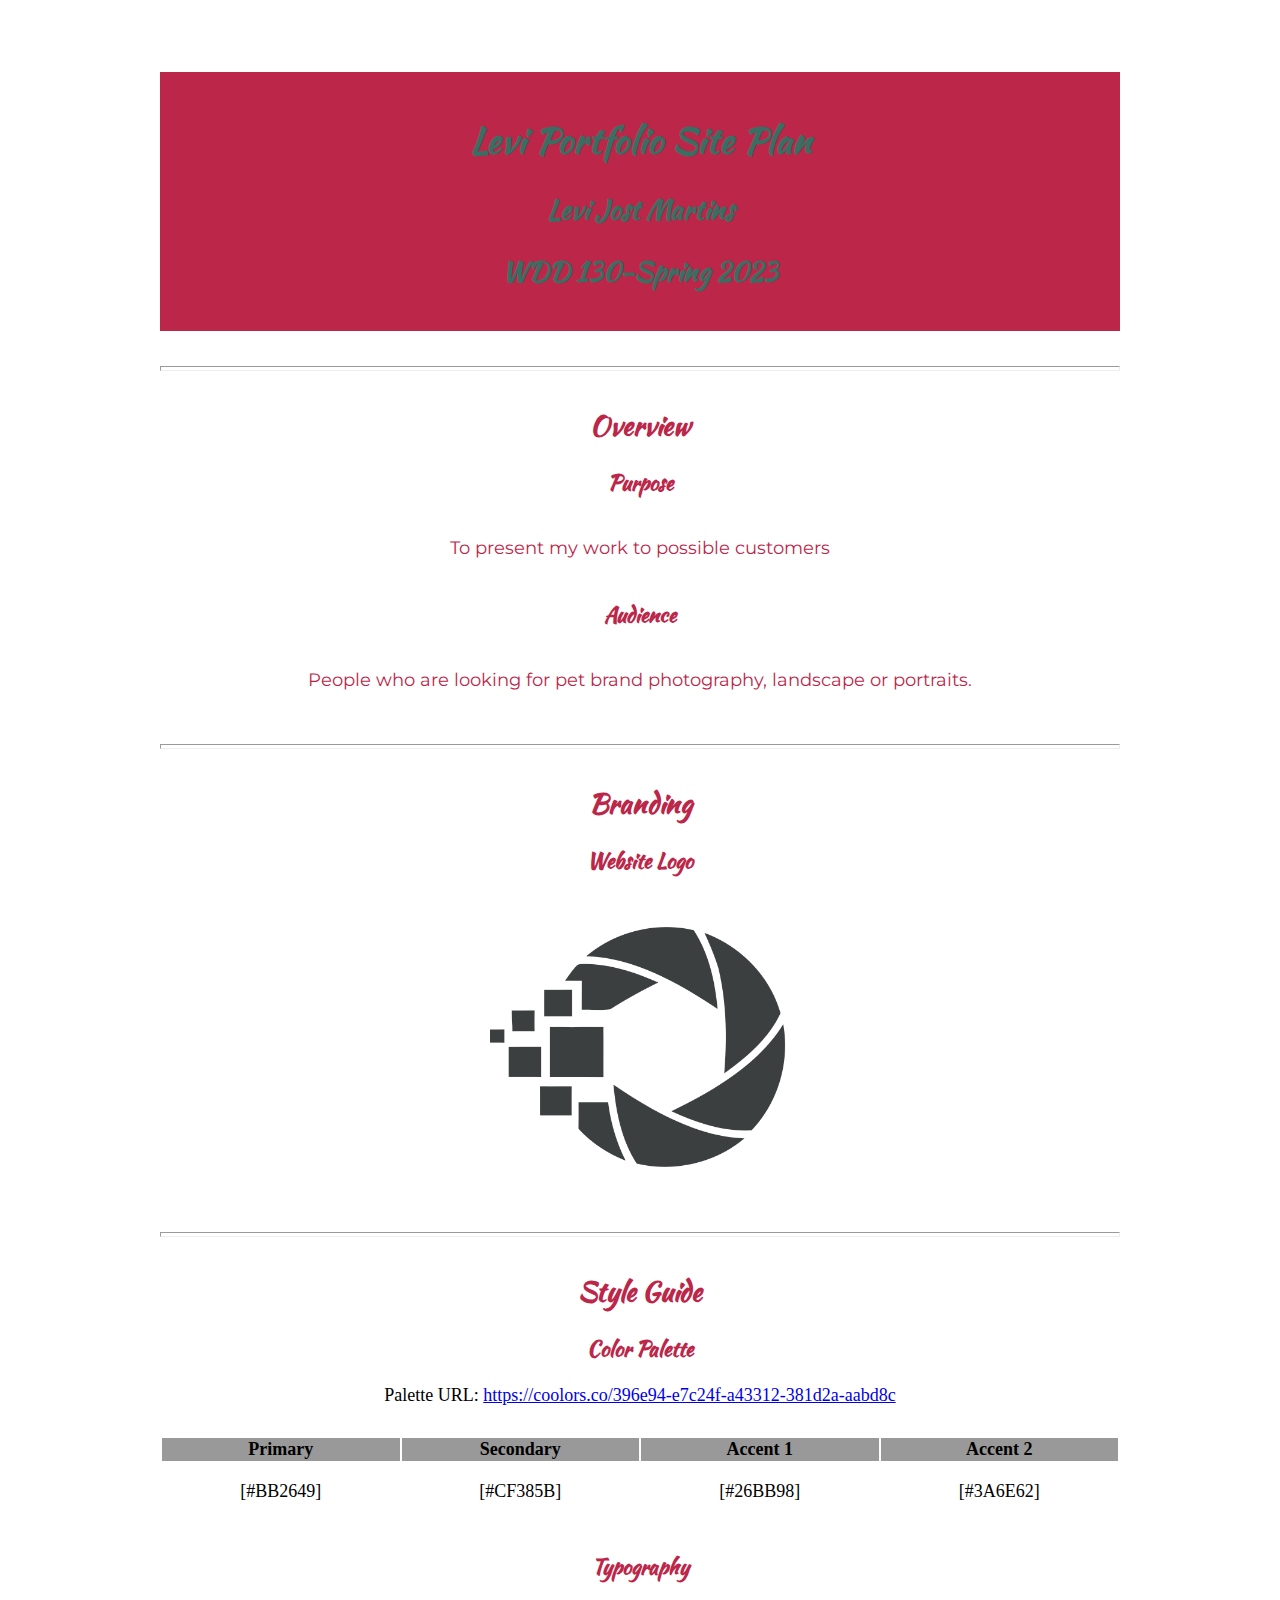
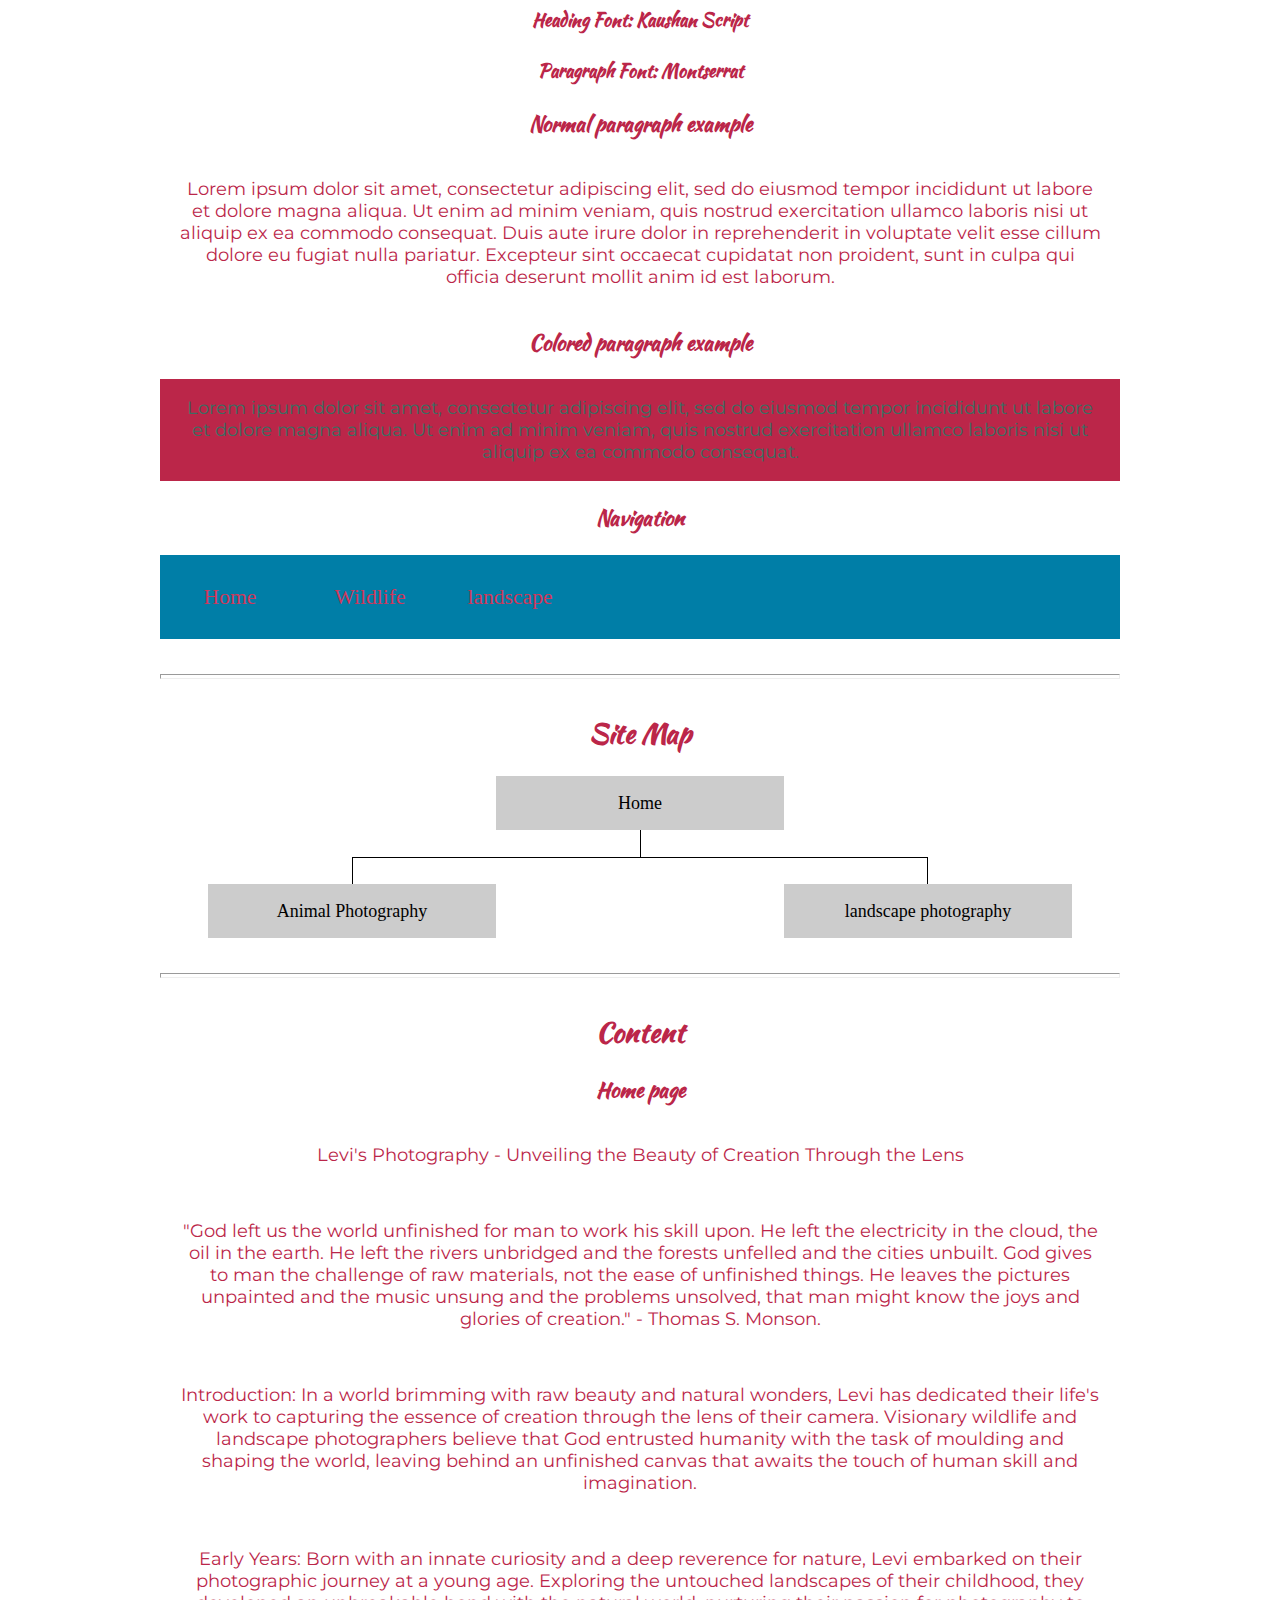
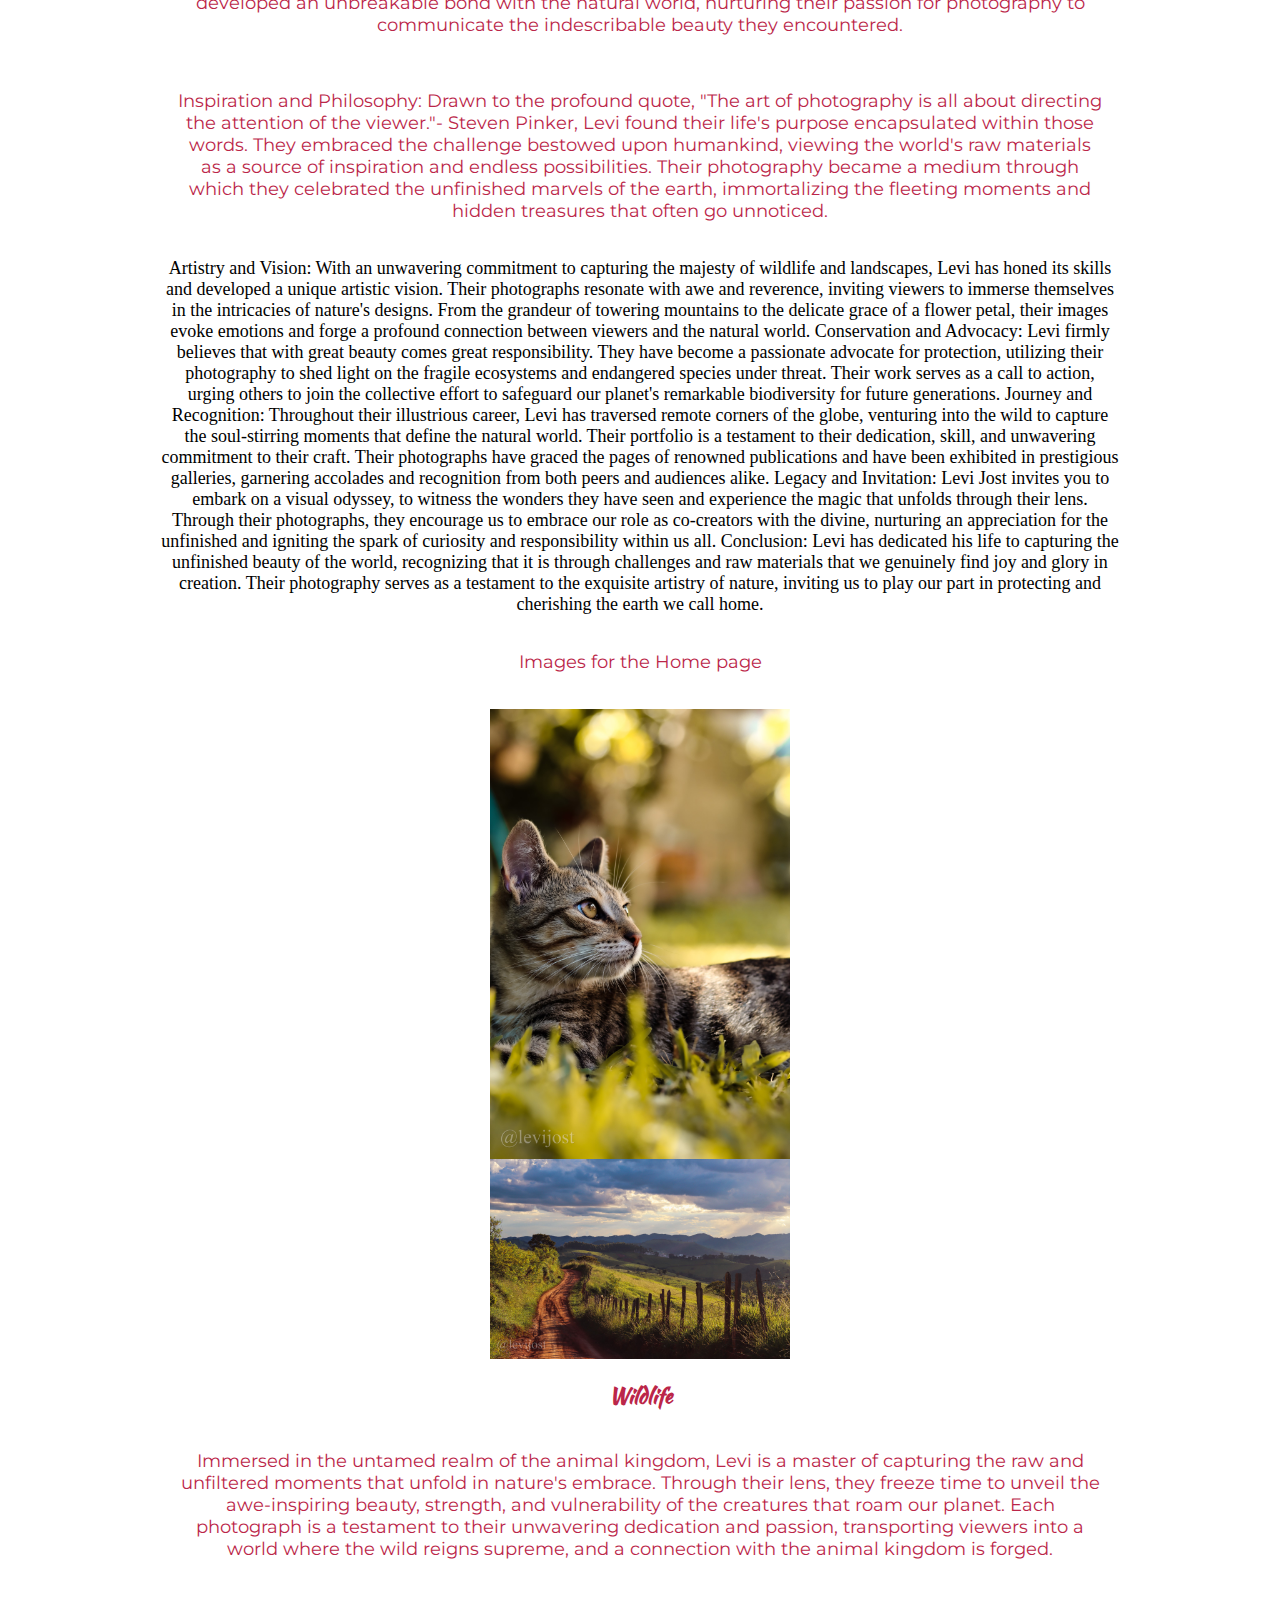
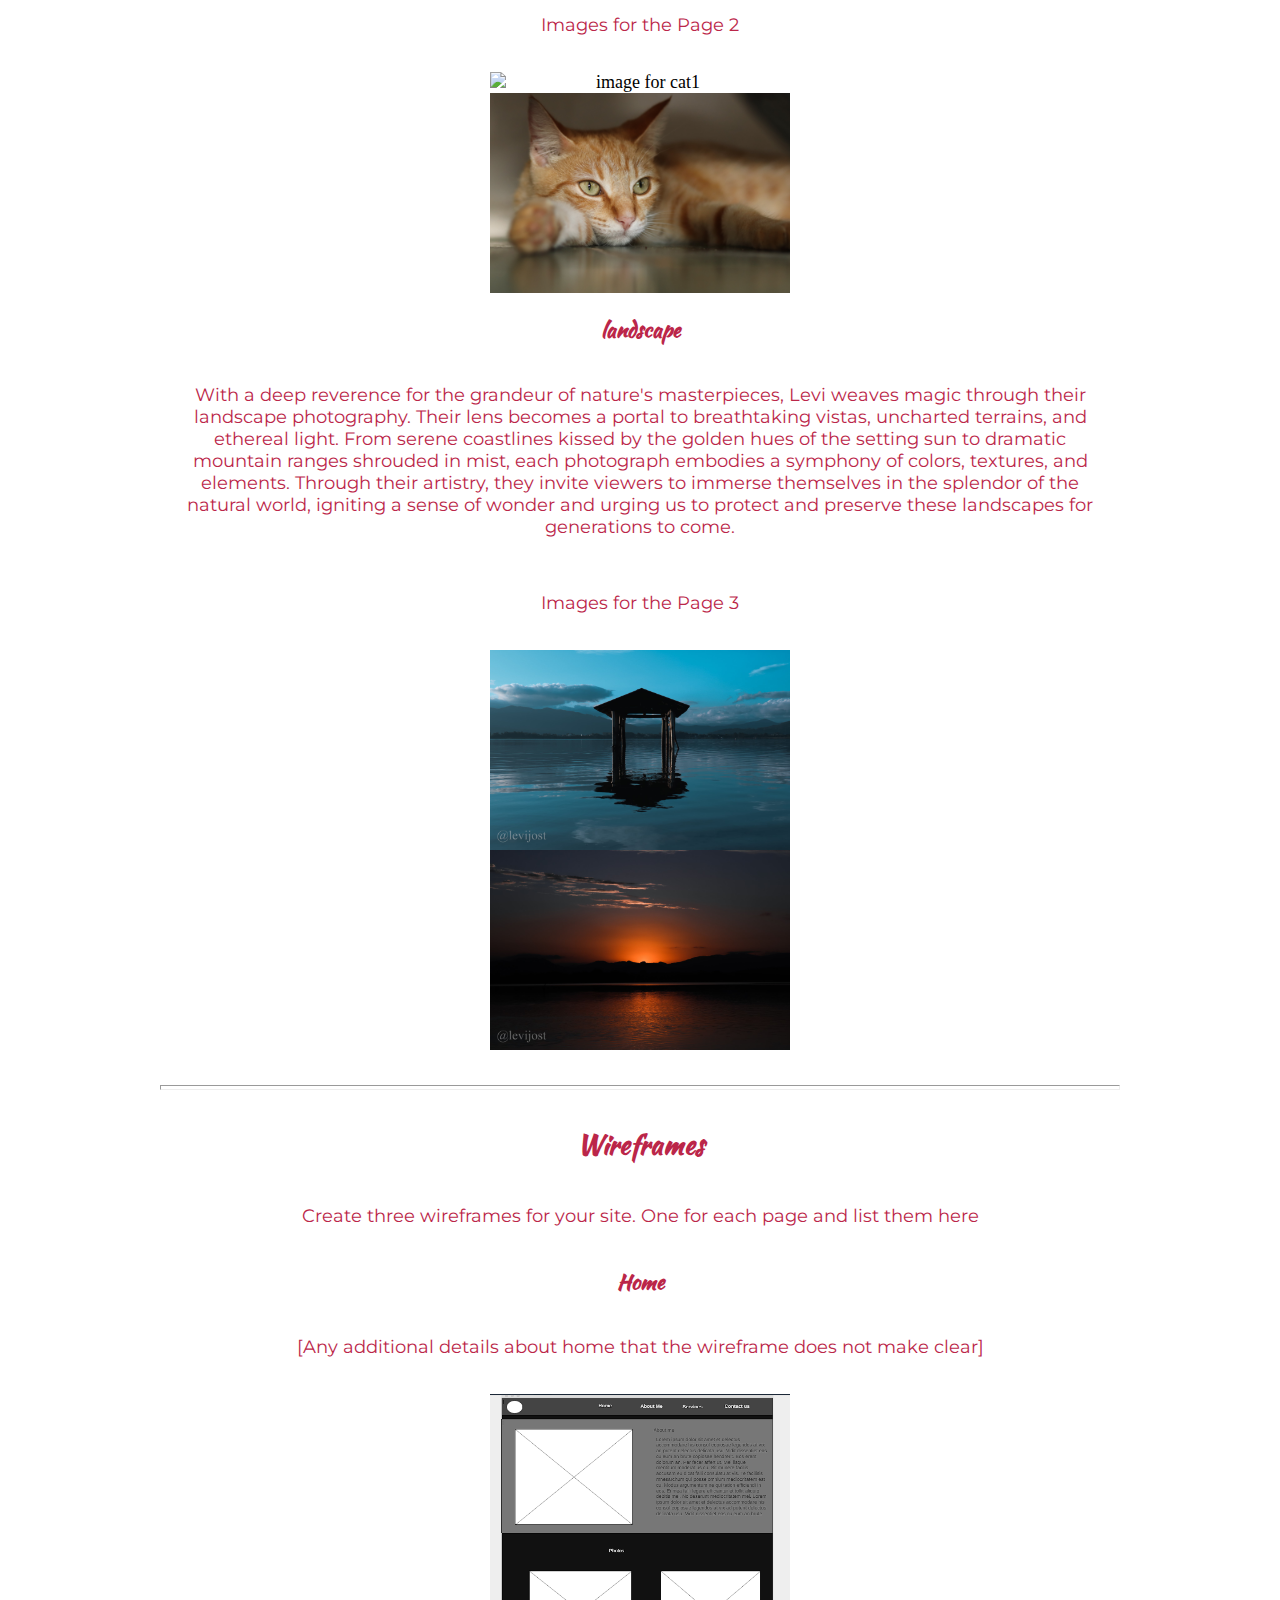
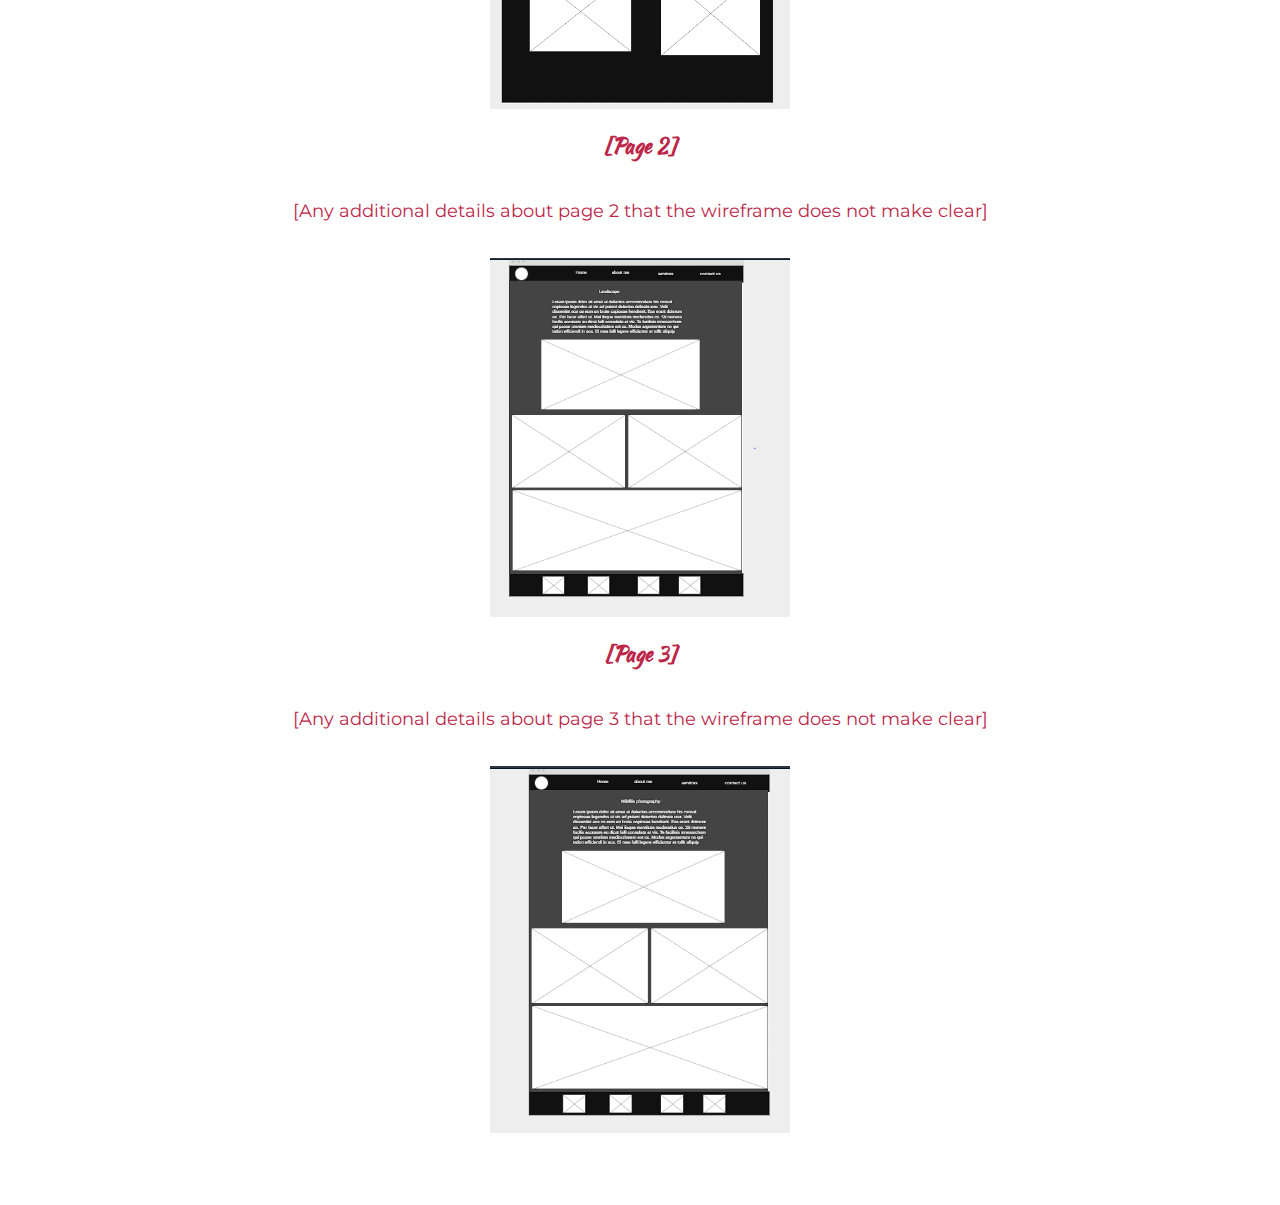
==== commit e87ab419: "push" ====
--- a/index.html
+++ b/index.html
@@ -171,19 +171,19 @@
       <p>         
         [Any additional details about home that the wireframe does not make clear]
       </p>
-      <img src="#" alt="home page wireframe">
+      <img src="Images/wireframe.mainpage.PNG" alt="home page wireframe">
 
       <h3>[Page 2]</h3>
       <p>         
         [Any additional details about page 2 that the wireframe does not make clear]
       </p>
-      <img src="#" alt="page 2 wireframe">
+      <img src="Images/wireframe.landscape.PNG" alt="page 2 wireframe">
 
       <h3>[Page 3]</h3>
       <p>         
         [Any additional details about page 3 that the wireframe does not make clear]
       </p>
-      <img src="#" alt="page 3 wireframe">
+      <img src="Images/wireframe.wildlife.PNG" alt="page 3 wireframe">
     </main>
   </body>
 
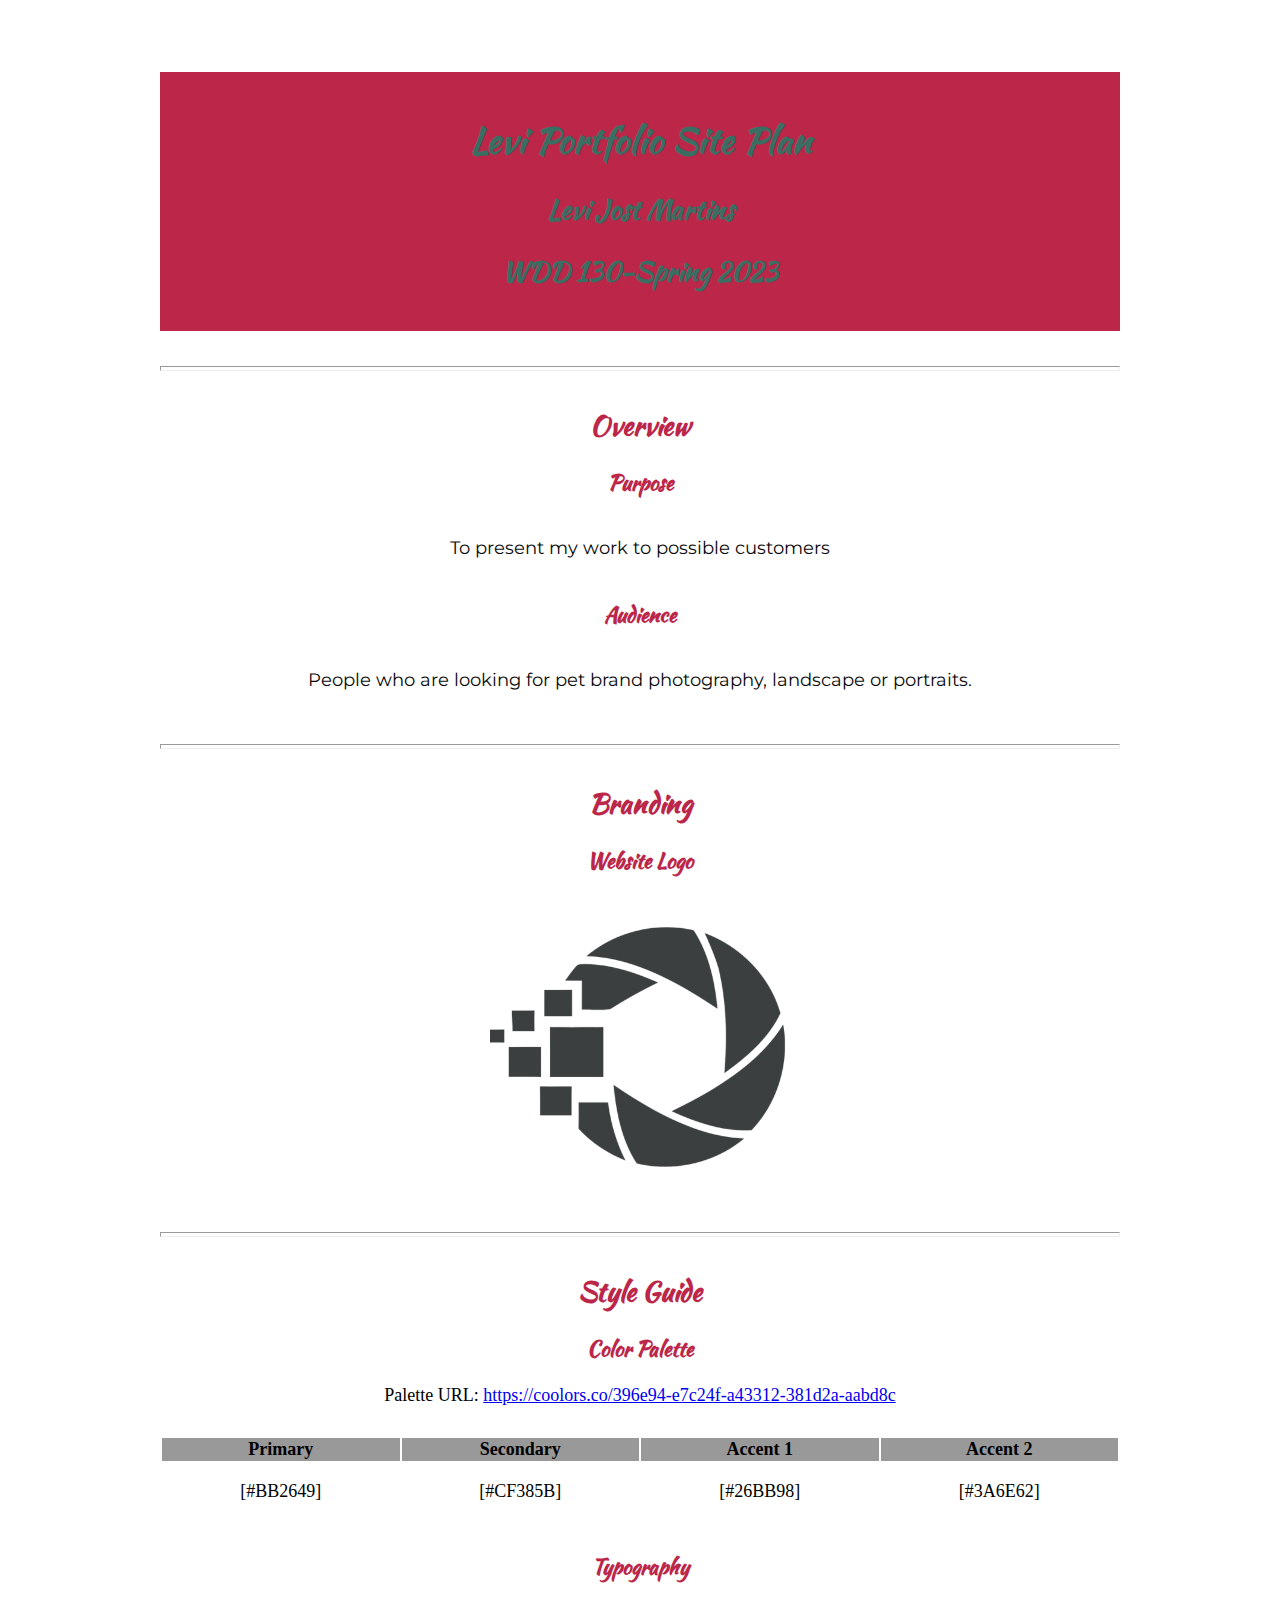
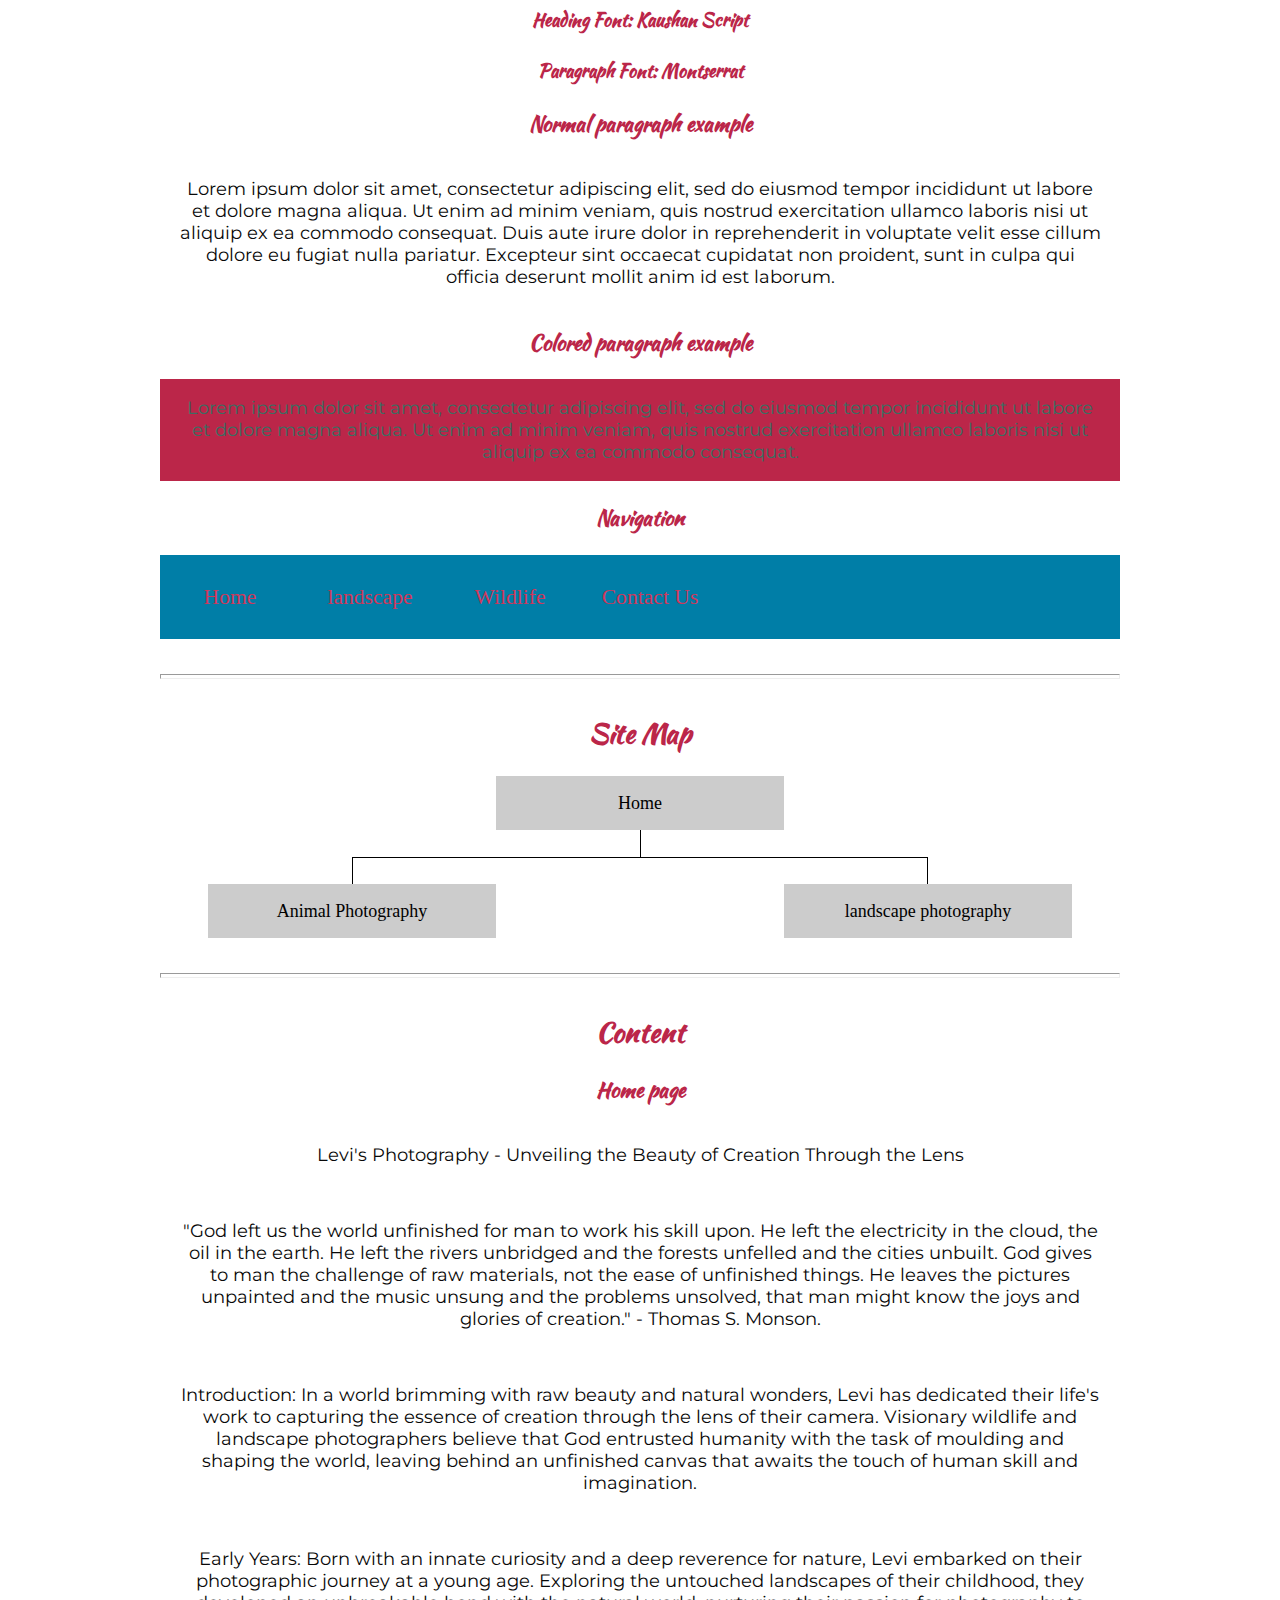
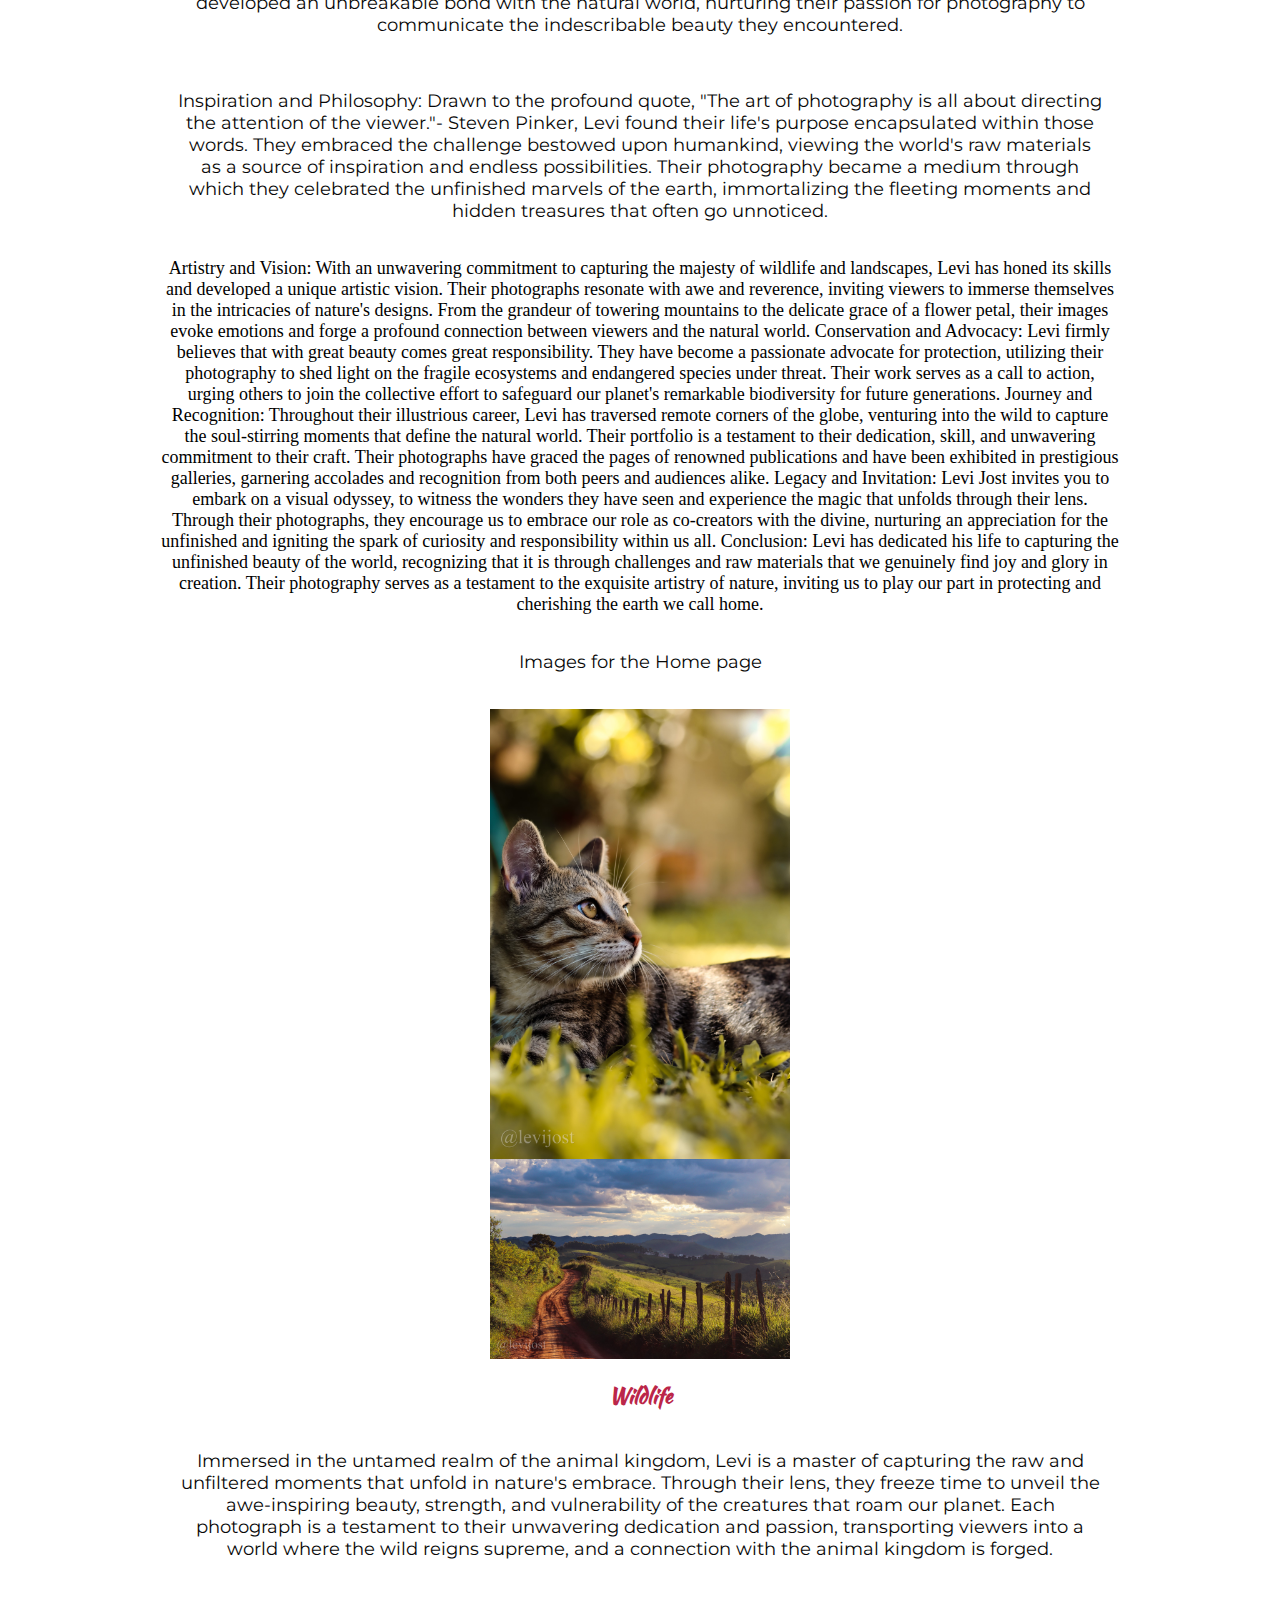
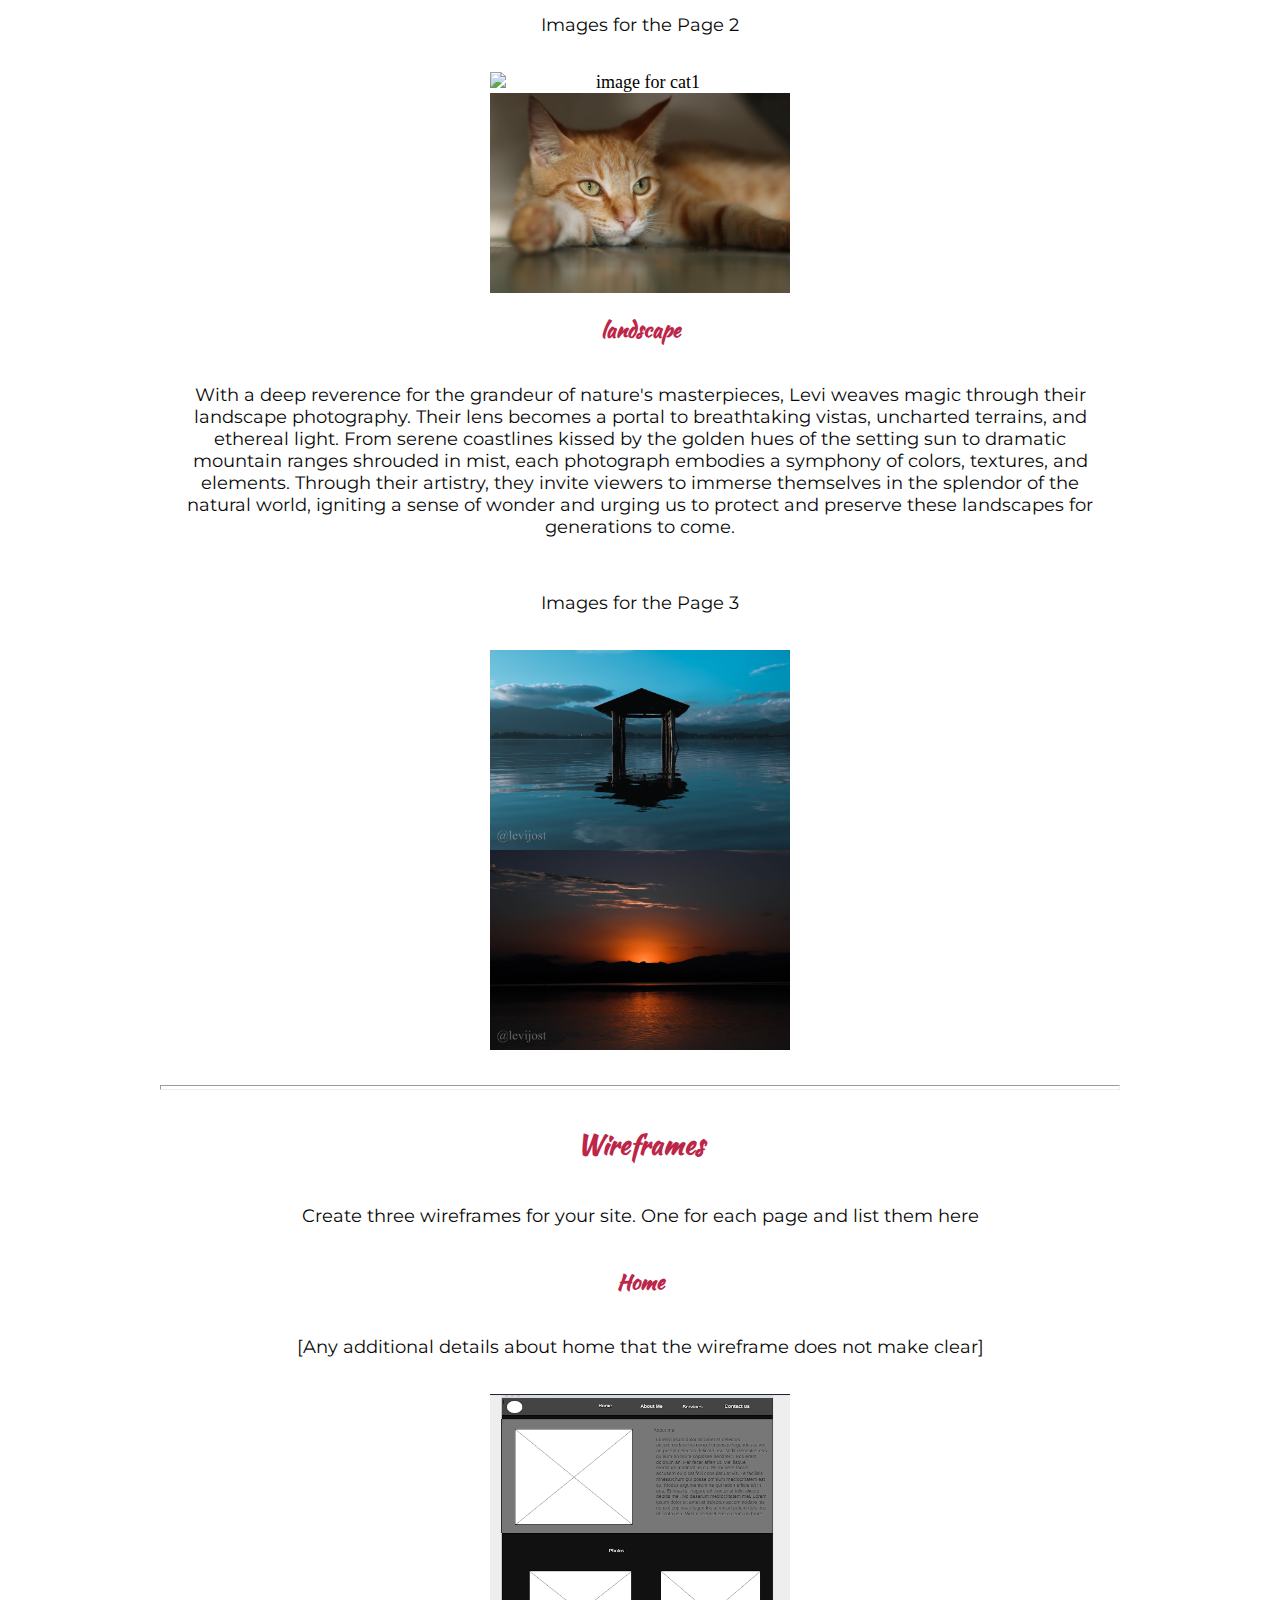
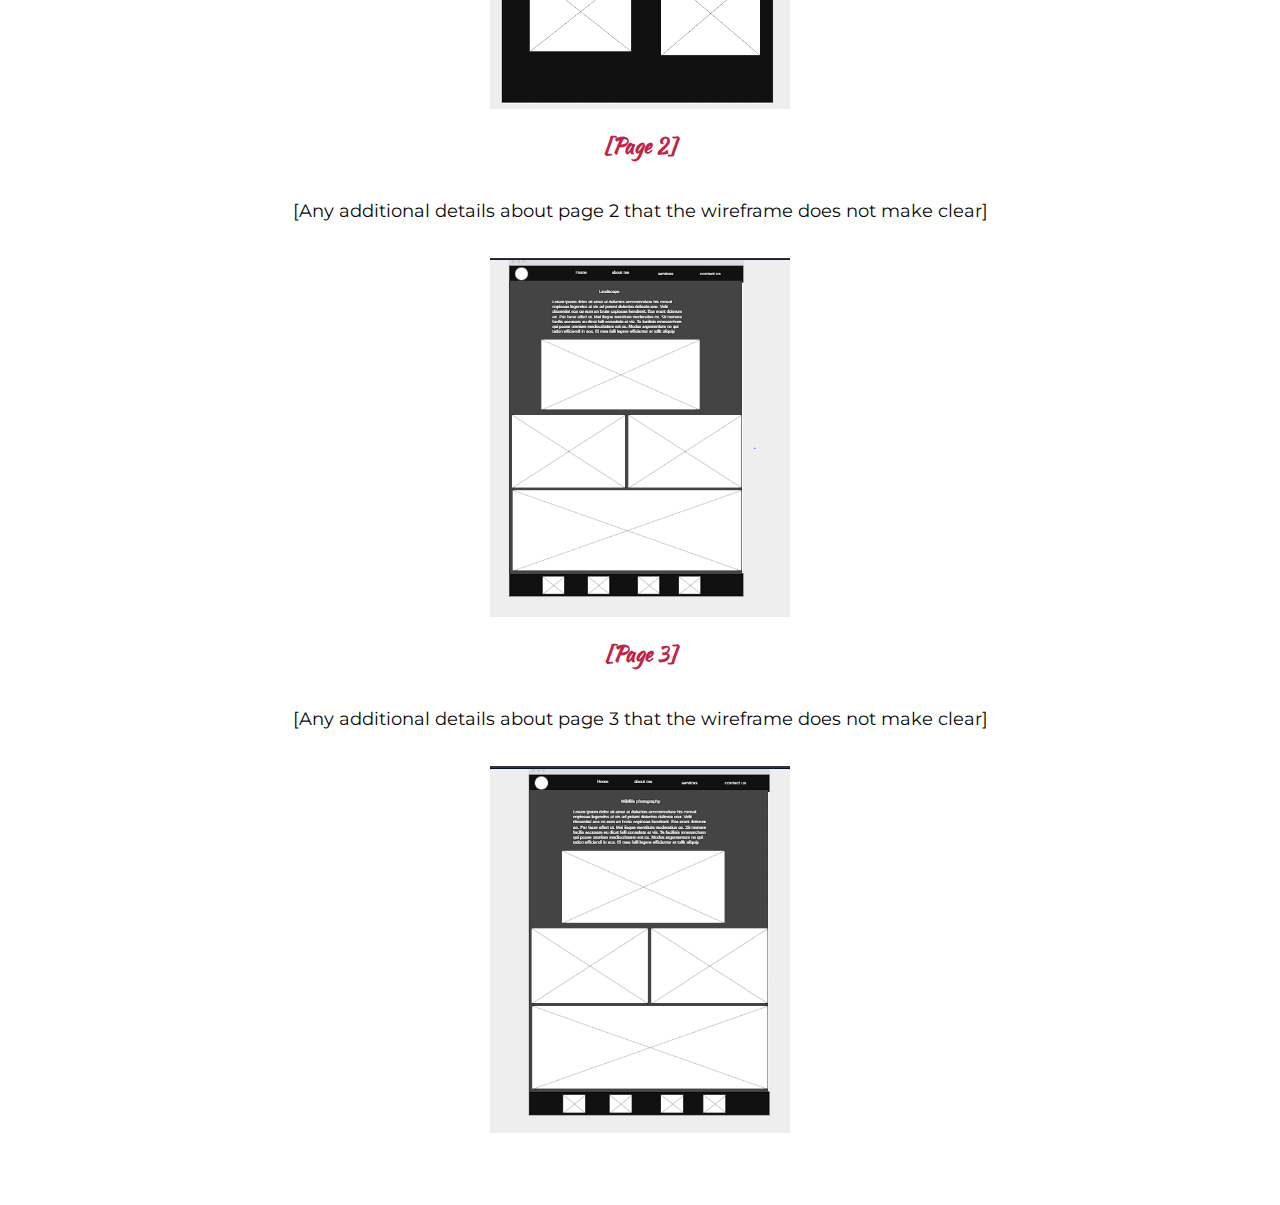
==== commit c9f7f0bc: "dale" ====
--- a/index.html
+++ b/index.html
@@ -87,9 +87,10 @@
       </h3>
       <!-- Think about how you want your navigation bar to look. In the site-plan.css file change the colors to your colors to get the look you desire. --> 
       <nav>
-        <a href="#">Home</a>
-        <a href="#">Wildlife</a>
-        <a href="#">landscape</a>
+        <a href="main.html" target="_blank">Home</a>
+        <a href="landscape.html" target="_blank">landscape</a>
+        <a href="wildlife.html" target="_blank">Wildlife</a>
+        <a href="contactus.html" target="_blank">Contact Us</a>
       </nav>
       <hr>
       <h2>
--- a/stylessheet/styles.css
+++ b/stylessheet/styles.css
@@ -16,7 +16,7 @@
  /* these colors below should be chosen from among your palette colors above */
  --headline-color-on-white: #BB2649;  /* headlines on a white background */ 
  --headline-color-on-color: #3A6E62; /* headlines on a colored background */ 
- --paragraph-color-on-white: #BB2649; /* paragraph text on a white background */ 
+ --paragraph-color-on-white: #080808; /* paragraph text on a white background */ 
  --paragraph-color-on-color: #3A6E62; /* paragraph text on a colored background */ 
  --paragraph-background-color: #BB2649  ;
  --nav-link-color: #CF385B;
